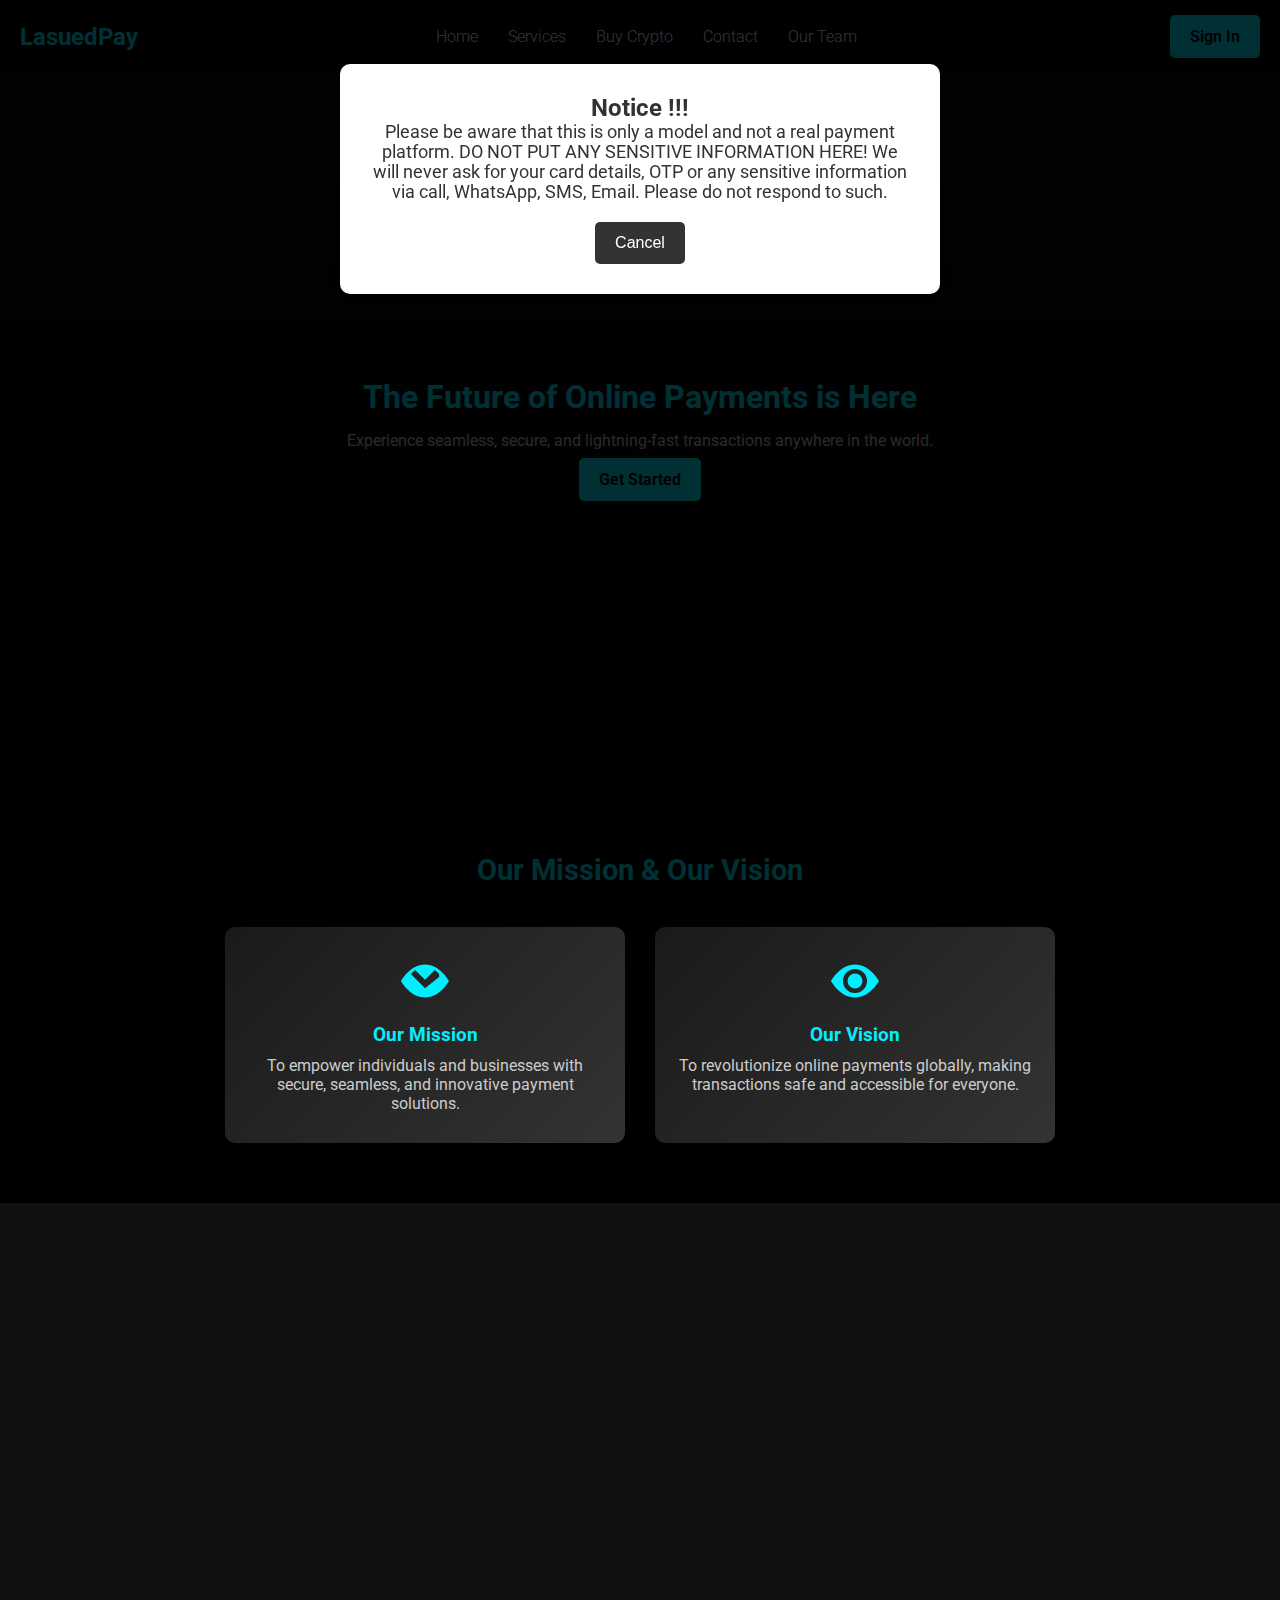
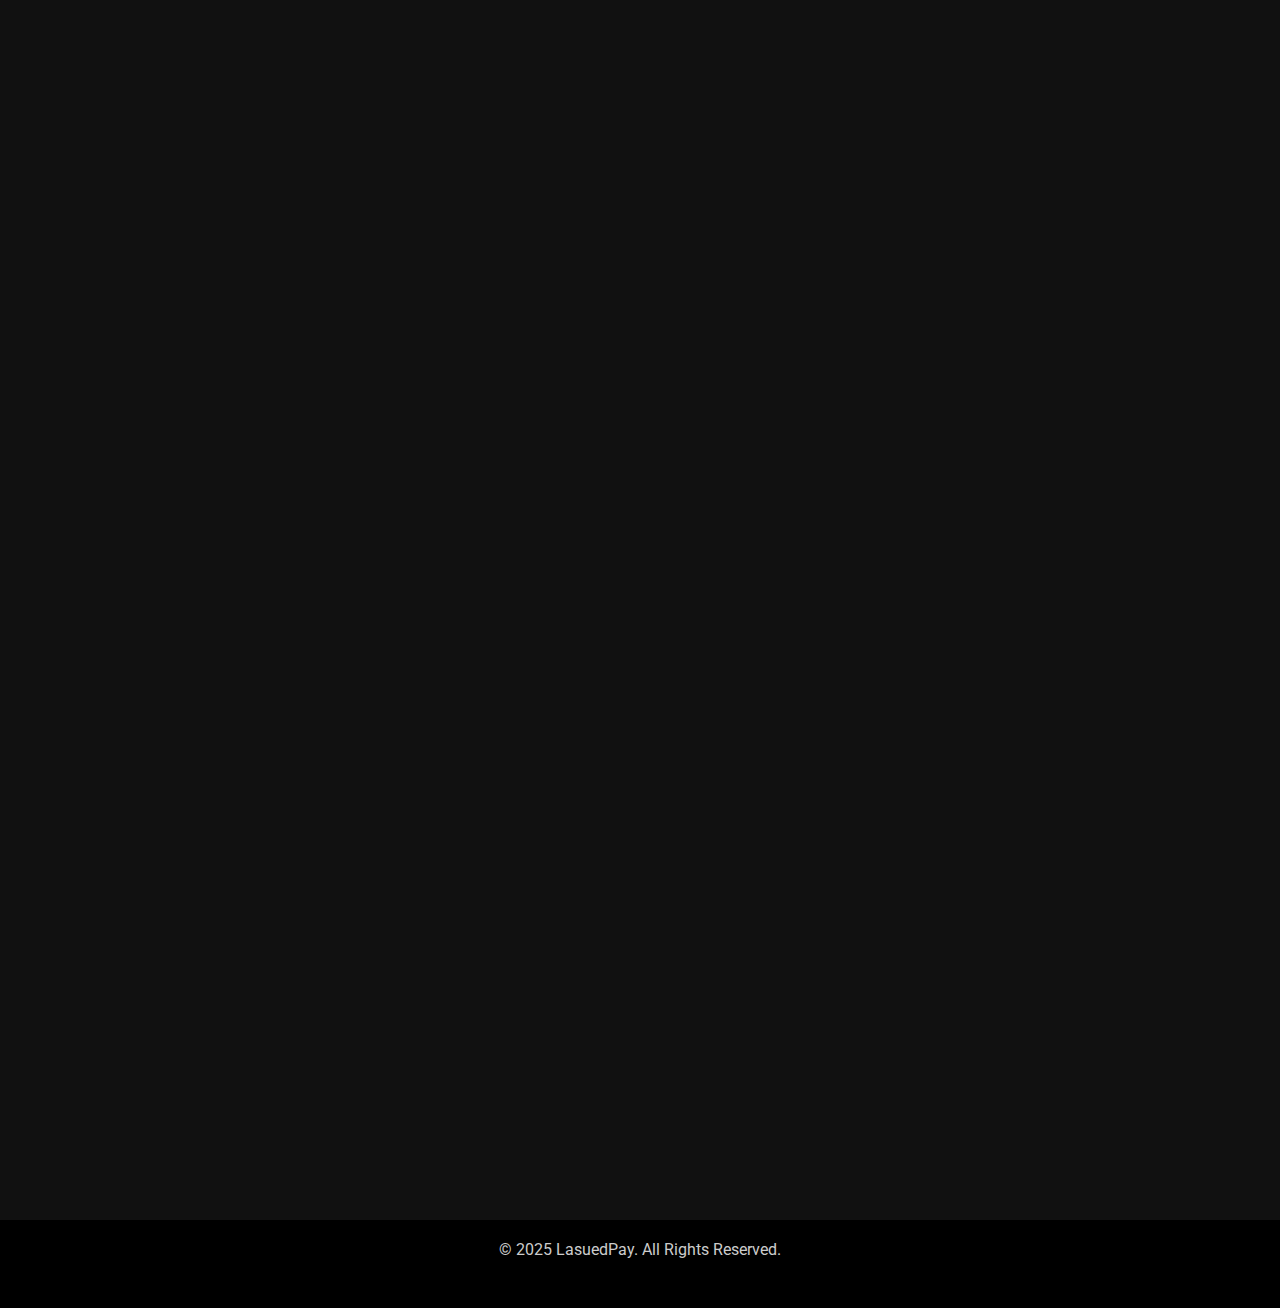
==== index.html @ 351f58a5 "Update index.html" ====
<!DOCTYPE html>
<html lang="en">
<head>
  <meta charset="UTF-8" />
  <meta name="viewport" content="width=device-width, initial-scale=1.0"/>
  <title>LasuedPay - The Future of Online Payments</title>
  <!-- Google Fonts -->
  <link rel="preconnect" href="https://fonts.googleapis.com">
  <link 
    href="https://fonts.googleapis.com/css2?family=Roboto:wght@300;400;700&display=swap" 
    rel="stylesheet"
  >
  <!-- CSS -->
  <link rel="stylesheet" href="style.css"/>
</head>
<body>
  <!-- Navigation -->
  <nav class="navbar">
    <div class="nav-left">
      <div class="logo">LasuedPay</div>
    </div>
    <div class="nav-center">
      <ul class="nav-links" id="navLinks">
        <li><a href="#hero">Home</a></li>
        <li><a href="#features">Services</a></li>
        <li><a href="#buy">Buy Crypto</a></li>
        <li><a href="#contact">Contact</a></li>
        <li><a href="#team">Our Team</a></li>
      </ul>
    </div>
    <div class="nav-right">
      <a href="login.html" class="btn-signin">Sign In</a>
      <div class="menu-icon" id="menuIcon">
        <i class="fas fa-bars"></i>
      </div>
    </div>
  </nav>

  <!-- Hero Section -->
  <header class="hero-section" id="hero">
    <div class="hero-content fade-in">
      <h1>The Future of Online Payments is Here</h1>
      <p>Experience seamless, secure, and lightning-fast transactions anywhere in the world.</p>
      <a href="#buy" class="cta-btn">Get Started</a>
    </div>
  </header>

  <!-- Our Mission & Our Vision Section -->
  <section class="mission-vision-section fade-in" id="mission-vision">
    <h2>Our Mission &amp; Our Vision</h2>
    <div class="mission-vision-container">
      <div class="mission">
        <!-- Inline SVG icon for mission -->
        <svg xmlns="http://www.w3.org/2000/svg" class="mission-icon" width="48" height="48" fill="currentColor" viewBox="0 0 16 16">
          <path d="M16 8s-3-5.5-8-5.5S0 8 0 8s3 5.5 8 5.5S16 8 16 8zm-3.293-1.293L8 10.414 3.293 5.707l1.414-1.414L8 7.586l3.293-3.293 1.414 1.414z"/>
        </svg>
        <h3>Our Mission</h3>
        <p>To empower individuals and businesses with secure, seamless, and innovative payment solutions.</p>
      </div>
      <div class="vision">
        <!-- Inline SVG icon for vision -->
        <svg xmlns="http://www.w3.org/2000/svg" class="vision-icon" width="48" height="48" fill="currentColor" viewBox="0 0 16 16">
          <path d="M16 8s-3-5.5-8-5.5S0 8 0 8s3 5.5 8 5.5S16 8 16 8zm-8 4a4 4 0 1 1 4-4 4.005 4.005 0 0 1-4 4z"/>
          <path d="M8 5.5a2.5 2.5 0 1 0 2.5 2.5A2.5 2.5 0 0 0 8 5.5z"/>
        </svg>
        <h3>Our Vision</h3>
        <p>To revolutionize online payments globally, making transactions safe and accessible for everyone.</p>
      </div>
    </div>
  </section>

  <!-- Features / Services Section -->
  <section class="features-section fade-in" id="features">
    <h2>Why Choose LasuedPay?</h2>
    <div class="features-container">
      <!-- Secure Feature Card -->
      <div class="feature-card fade-in">
        <!-- Inline SVG icon for secure (Shield) -->
        <svg xmlns="http://www.w3.org/2000/svg" class="feature-icon" width="48" height="48" fill="currentColor" viewBox="0 0 16 16">
          <path d="M8 0c-.69 0-1.3.26-1.758.66L.136 5.062A1.77 1.77 0 0 0 0 6.078V8c0 4.418 3.582 8 8 8s8-3.582 8-8V6.078a1.77 1.77 0 0 0-.136-.996L9.758.66A2.72 2.72 0 0 0 8 0zM8 1a1.72 1.72 0 0 1 1.422.734l6.06 4.293A.77.77 0 0 1 16 6.078V8c0 3.866-3.134 7-7 7S2 11.866 2 8V6.078a.77.77 0 0 1 .518-.551l6.06-4.293A1.72 1.72 0 0 1 8 1z"/>
        </svg>
        <h3>Secure</h3>
        <p>We use cutting-edge encryption to protect all your transactions.</p>
      </div>
      <!-- Fast Feature Card -->
      <div class="feature-card fade-in">
        <!-- Inline SVG icon for fast (Lightning Bolt) -->
        <svg xmlns="http://www.w3.org/2000/svg" class="feature-icon" width="48" height="48" fill="currentColor" viewBox="0 0 16 16">
          <path d="M11.3 1L2 8h6l-1 7L14 8H8l3.3-7z"/>
        </svg>
        <h3>Fast</h3>
        <p>Enjoy near-instant transfers and payments across the globe.</p>
      </div>
      <!-- Global Feature Card -->
      <div class="feature-card fade-in">
        <!-- Inline SVG icon for global (Globe) -->
        <svg xmlns="http://www.w3.org/2000/svg" class="feature-icon" width="48" height="48" fill="currentColor" viewBox="0 0 16 16">
          <path d="M0 8a8 8 0 1 1 16 0A8 8 0 0 1 0 8zm8-7a7 7 0 0 0-6.468 4h12.936A7 7 0 0 0 8 1zm4.563 5H3.437A6.978 6.978 0 0 0 2 8c0 .528.07 1.04.201 1.53h11.598A6.978 6.978 0 0 0 14 8c0-.528-.07-1.04-.437-2zm-.64 3H4.077A7.004 7.004 0 0 1 3.23 10h9.54a7.004 7.004 0 0 1-.847-2zM8 15a7 7 0 0 0 6.468-4H1.532A7 7 0 0 0 8 15z"/>
        </svg>
        <h3>Global</h3>
        <p>Pay anyone, anywhere, with multi-currency support and no hassles.</p>
      </div>
      <!-- Mobile Friendly Feature Card -->
      <div class="feature-card fade-in">
        <!-- Inline SVG icon for mobile (Phone) -->
        <svg xmlns="http://www.w3.org/2000/svg" class="feature-icon" width="48" height="48" fill="currentColor" viewBox="0 0 16 16">
          <path d="M11 1H5a1 1 0 0 0-1 1v12a1 1 0 0 0 1 1h6a1 1 0 0 0 1-1V2a1 1 0 0 0-1-1zM5 0h6a2 2 0 0 1 2 2v12a2 2 0 0 1-2 2H5a2 2 0 0 1-2-2V2a2 2 0 0 1 2-2z"/>
          <path d="M8 14a1 1 0 1 0 0-2 1 1 0 0 0 0 2z"/>
        </svg>
        <h3>Mobile Friendly</h3>
        <p>Manage your finances on the go with our responsive, sleek interface.</p>
      </div>
    </div>
  </section>

  <!-- Buy Cryptocurrency Section -->
  <section class="pricing-section fade-in" id="buy">
    <h2>Buy Cryptocurrency</h2>
    <p>
      Purchase your cryptocurrency securely with a one-time transaction.
      No account is required—simply input your details and follow the secure payment process.
    </p>
    <!-- Payment logos above the circular button -->
    <div class="payment-logos">
      <img src="visa.svg" alt="Visa">
      <img src="mastercard.svg" alt="Mastercard">
      <img src="applepay.svg" alt="Apple Pay">
      <img src="img/googlepay.svg" alt="Google Pay">
    </div>
    <!-- Circular Buy Now Button with arrow -->
    <div id="buyNowCircle" class="buy-now-circle">
      <svg xmlns="http://www.w3.org/2000/svg" class="arrow-icon" width="24" height="24" fill="currentColor" viewBox="0 0 16 16">
        <path fill-rule="evenodd" d="M1 8a.5.5 0 0 1 .5-.5h11.793l-3.147-3.146a.5.5 0 1 1 .708-.708l4 4a.5.5 0 0 1 0 .708l-4 4a.5.5 0 1 1-.708-.708L13.293 8.5H1.5A.5.5 0 0 1 1 8z"/>
      </svg>
    </div>
  </section>

  <!-- Buy Modal for Cryptocurrency (Pop-up) -->
  <div id="buyModal" class="modal">
    <div class="modal-content buy-modal-content">
      <button id="closeBuyModal" class="modal-close-btn">×</button>
      <h2>Buy Cryptocurrency</h2>
      <form id="buyCryptoForm">
        <input type="text" id="cryptoAddress" placeholder="Enter wallet address" required>
        <input type="number" id="usdAmount" placeholder="Amount in USD" required>
        <select id="cryptoSelect" required>
          <option value="" disabled selected>Select Cryptocurrency</option>
          <option value="BTC">BTC</option>
          <option value="SOL">SOL</option>
          <option value="TON">TON</option>
          <option value="XRP">XRP</option>
          <option value="SUI">SUI</option>
        </select>
        <input type="text" id="cryptoAmount" placeholder="Crypto Equivalent" readonly>
        <button id="checkoutBtn" class="cta-btn" type="button">Proceed to Checkout</button>
      </form>
      <!-- Payment Gateway Interface Overlay -->
      <div id="paymentGateway" class="payment-gateway">
        <button id="backToForm" class="back-btn">&larr; Back</button>
        <h3>Select Payment Method</h3>
        <div class="gateway-logos">
          <img src="visa.svg" alt="Visa">
          <img src="mastercard.svg" alt="Mastercard">
          <img src="applepay.svg" alt="Apple Pay">
          <img src="googlepay.svg" alt="Google Pay">
        </div>
        <form id="paymentForm">
          <input type="text" placeholder="Card Number" required>
          <div class="expiry-cvv">
            <input type="text" placeholder="MM/YY" required>
            <input type="password" placeholder="CVV" required>
          </div>
          <input type="text" placeholder="Card Holder Name" required>
          <button type="submit" class="cta-btn">Pay Now</button>
        </form>
      </div>
    </div>
  </div>

  <!-- Contact Section -->
  <section class="contact-section fade-in" id="contact">
    <h2>Contact Us</h2>
    <p>Do you have questions or need help? We’re here for you.</p>
    <div class="contact-container">
      <div class="contact-info fade-in">
        <p>
          <a href="mailto:support@lasuedpay.com" class="contact-link">
            <svg xmlns="http://www.w3.org/2000/svg" class="contact-icon" width="16" height="16" fill="currentColor" viewBox="0 0 16 16">
              <path d="M0 4a2 2 0 0 1 2-2h12a2 2 0 0 1 2 2v.217l-8 4.8-8-4.8V4zm0 1.383v6.917l5.803-3.482L0 5.383zm6.761 3.396L16 5.383v6.917l-6.761-4.118a.5.5 0 0 0-.478 0zM16 13a2 2 0 0 1-2 2H2a2 2 0 0 1-2-2V6.697l7.803 4.701a1.5 1.5 0 0 0 1.394 0L16 6.697V13z"/>
            </svg>
            <span>support@lasuedpay.com</span>
          </a>
        </p>
        <p>
          <a href="tel:+2340123456789" class="contact-link">
            <svg xmlns="http://www.w3.org/2000/svg" class="contact-icon" width="16" height="16" fill="currentColor" viewBox="0 0 16 16">
              <path d="M3.654 1.328a.678.678 0 0 1 .737-.095l2.261 1.13a.678.678 0 0 1 .315.586l-.002 2.215a.678.678 0 0 1-.196.467L6.64 8.308a11.72 11.72 0 0 0 5.058 5.058l1.362-1.362a.678.678 0 0 1 .467-.196l2.215-.002a.678.678 0 0 1 .586.315l1.13 2.261a.678.678 0 0 1-.095.737l-2.012 2.012a1.745 1.745 0 0 1-1.885.386 19.745 19.745 0 0 1-8.007-8.007 1.745 1.745 0 0 1 .386-1.885L3.654 1.328z"/>
            </svg>
            <span>+2340123456789</span>
          </a>
        </p>
        <p>
          <a href="https://www.google.com/maps/search/?api=1&query=Room+3+Cohed+building,+Lasued" target="_blank" class="contact-link">
            <svg xmlns="http://www.w3.org/2000/svg" class="contact-icon" width="16" height="16" fill="currentColor" viewBox="0 0 16 16">
              <path d="M8 0a5.53 5.53 0 0 0-5.5 5.5c0 3.168 5.5 10.5 5.5 10.5s5.5-7.332 5.5-10.5A5.53 5.53 0 0 0 8 0zm0 8a2.5 2.5 0 1 1 0-5 2.5 2.5 0 0 1 0 5z"/>
            </svg>
            <span>Room 3 Cohed building, Lasued</span>
          </a>
        </p>
      </div>
      <form class="contact-form fade-in">
        <input type="text" placeholder="Your Name" required />
        <input type="email" placeholder="Your Email" required />
        <textarea rows="4" placeholder="Your Message" required></textarea>
        <button type="submit" class="contact-btn">Send</button>
      </form>
    </div>
  </section>

  <!-- Our Team Section -->
  <section class="our-team-section fade-in" id="team">
    <h2>Our Team</h2>
    <p>Meet the people behind LasuedPay.</p>
    <a href="team.html" class="cta-btn">Meet Our Team</a>
  </section>

  <!-- Disclaimer Modal -->
  <div id="disclaimerModal" class="modal">
    <div class="modal-content">
      <h2>Notice !!!</h2>
      <p class="modal-text">
        Please be aware that this is only a model and not a real payment platform. DO NOT PUT ANY SENSITIVE INFORMATION HERE! We will never ask for your card details, OTP or any sensitive information via call, WhatsApp, SMS, Email. Please do not respond to such.
      </p>
      <button id="closeModal" class="cancel-btn">Cancel</button>
    </div>
  </div>

  <!-- Footer -->
  <footer class="footer-section">
    <p>&copy; 2025 LasuedPay. All Rights Reserved.</p>
    <div class="social-links">
      <a href="#"><i class="fab fa-facebook-f"></i></a>
      <a href="#"><i class="fab fa-twitter"></i></a>
      <a href="#"><i class="fab fa-linkedin-in"></i></a>
    </div>
  </footer>

  <!-- Scripts -->
  <script>
    // Mobile Menu Toggle
    const menuIcon = document.getElementById("menuIcon");
    const navLinks = document.getElementById("navLinks");
    menuIcon.addEventListener("click", () => {
      navLinks.classList.toggle("show-menu");
    });

    // Fade-In on Scroll Animation
    const faders = document.querySelectorAll(".fade-in");
    const appearOptions = { threshold: 0.1 };
    const appearOnScroll = new IntersectionObserver((entries) => {
      entries.forEach(entry => {
        if(entry.isIntersecting) {
          entry.target.classList.add("appear");
        } else {
          entry.target.classList.remove("appear");
        }
      });
    }, appearOptions);
    faders.forEach(fader => appearOnScroll.observe(fader));

    // Toggle Buy Crypto modal on circle click with arrow rotation animation
    const buyNowCircle = document.getElementById("buyNowCircle");
    const buyModal = document.getElementById("buyModal");
    buyNowCircle.addEventListener("click", () => {
      // Rotate arrow first
      buyNowCircle.classList.add("rotated");
      // Wait for rotation to complete (300ms) then show modal
      setTimeout(() => {
        // Reset modal content to form view
        document.getElementById("buyCryptoForm").style.display = "block";
        document.getElementById("paymentGateway").style.display = "none";
        buyModal.style.display = "flex";
      }, 300);
    });

    // Close Buy Modal when clicking the close button and reset arrow
    const closeBuyModal = document.getElementById("closeBuyModal");
    closeBuyModal.addEventListener("click", () => {
      buyModal.style.display = "none";
      buyNowCircle.classList.remove("rotated");
    });

    // Back button in Payment Gateway Interface to return to form
    const backToForm = document.getElementById("backToForm");
    backToForm && backToForm.addEventListener("click", () => {
      document.getElementById("buyCryptoForm").style.display = "block";
      document.getElementById("paymentGateway").style.display = "none";
    });

    // Dummy conversion rates (example values)
    const conversionRates = {
      BTC: 50000,
      SOL: 35,
      TON: 2,
      XRP: 1,
      SUI: 5
    };

    const usdAmountInput = document.getElementById("usdAmount");
    const cryptoSelect = document.getElementById("cryptoSelect");
    const cryptoAmountInput = document.getElementById("cryptoAmount");

    function updateCryptoAmount() {
      const usd = parseFloat(usdAmountInput.value) || 0;
      const crypto = cryptoSelect.value;
      if (crypto && conversionRates[crypto]) {
        const cryptoAmount = usd / conversionRates[crypto];
        cryptoAmountInput.value = cryptoAmount.toFixed(8);
      } else {
        cryptoAmountInput.value = "";
      }
    }

    usdAmountInput.addEventListener("input", updateCryptoAmount);
    cryptoSelect.addEventListener("change", updateCryptoAmount);

    // Show Payment Gateway overlay when Proceed to Checkout is clicked
    const checkoutBtn = document.getElementById("checkoutBtn");
    const paymentGateway = document.getElementById("paymentGateway");
    checkoutBtn.addEventListener("click", () => {
      document.getElementById("buyCryptoForm").style.display = "none";
      paymentGateway.style.display = "block";
    });

    // Disclaimer Modal functionality
    const modal = document.getElementById("disclaimerModal");
    const closeModalBtn = document.getElementById("closeModal");
    closeModalBtn.addEventListener("click", () => {
      modal.style.display = "none";
      document.body.style.overflow = "auto";
    });
    modal.addEventListener("click", (event) => {
      if (event.target === modal) {
        event.stopPropagation();
      }
    });

    // Initially hide Buy Modal
    document.getElementById("buyModal").style.display = "none";
  </script>
</body>
</html>
---- style.css ----
/*
  GLOBAL STYLES
*/
* {
  margin: 0;
  padding: 0;
  box-sizing: border-box;
}

body {
  background: #111;
  color: #fff;
  font-family: 'Roboto', sans-serif;
  overflow-x: hidden;
}

/* Smooth scroll behavior */
html {
  scroll-behavior: smooth;
}

header {
    ;
}


/*
  NAVBAR
*/
.navbar {
  display: flex;
  align-items: center;
  justify-content: space-between;
  padding: 15px 20px;
  background: #000;
  position: sticky;
  top: 0;
  z-index: 10;
}

.logo {
  font-size: 1.5rem;
  font-weight: 700;
  color: #0ef;
}

.nav-left, .nav-center, .nav-right {
  display: flex;
  align-items: center;
}

.nav-center {
  flex-grow: 1;
  justify-content: center;
}

.nav-links {
  display: flex;
  list-style: none;
}

.nav-links li {
  margin: 0 15px;
}

.nav-links a {
  text-decoration: none;
  color: #fff;
  font-weight: 300;
  transition: color 0.3s;
}

.nav-links a:hover {
  color: #0ef;
}

/* Sign In Button styled like cta-btn */
.btn-signin {
  background: #0ef;
  color: #000;
  padding: 12px 20px;
  border-radius: 5px;
  font-weight: 600;
  text-decoration: none;
  transition: background 0.3s;
  margin-left: 15px;
}

.btn-signin:hover {
  background: #0accca;
}

/* Mobile menu icon */
.menu-icon {
  display: none;
  color: #fff;
  font-size: 1.2rem;
  cursor: pointer;
}

/*
  HERO SECTION
*/
.hero-section {
  height: 80vh;
  /* Gradient from bottom black to transparent at top over background image */
  background: linear-gradient(to top, black, rgba(0,0,0,0.2)), url('img/about.png');
  background-size: cover;
  background-position: center;
  display: flex;
  align-items: center;
  justify-content: center;
  text-align: center;
  padding: 20px;
  position: relative;
}

.hero-content {
  max-width: 600px;
}

.hero-content h1 {
  font-size: 2rem;
  margin-bottom: 15px;
  font-weight: 700;
  color: #0ef;
}

.hero-content p {
  font-size: 1rem;
  margin-bottom: 20px;
  color: #ccc;
}

.cta-btn {
  background: #0ef;
  color: #000;
  padding: 12px 20px;
  border-radius: 5px;
  font-weight: 600;
  text-decoration: none;
  transition: background 0.3s;
  cursor: pointer;
}

.cta-btn:hover {
  background: #0accca;
}

/*
  OUR MISSION & OUR VISION SECTION
*/
.mission-vision-section {
  padding: 60px 20px;
  background: #000;
  text-align: center;
}

.mission-vision-section h2 {
  font-size: 1.8rem;
  margin-bottom: 40px;
  color: #0ef;
}

.mission-vision-container {
  display: flex;
  flex-wrap: wrap;
  justify-content: center;
  gap: 30px;
}

/* Card style for mission/vision */
.mission, .vision {
  background: linear-gradient(135deg, #1a1a1a, #333);
  padding: 30px 20px;
  border-radius: 10px;
  max-width: 400px;
  text-align: center;
  box-shadow: 0 4px 8px rgba(0,0,0,0.2);
  transition: transform 0.3s;
}

.mission:hover, .vision:hover {
  transform: translateY(-5px);
}

.mission-icon, .vision-icon {
  font-size: 3rem;
  color: #0ef;
  margin-bottom: 15px;
}

.mission h3, .vision h3 {
  color: #0ef;
  margin-bottom: 10px;
}

.mission p, .vision p {
  color: #ccc;
}

/*
  FEATURES / SERVICES SECTION
*/
.features-section {
  padding: 60px 20px;
  background: #111;
  text-align: center;
}

.features-section h2 {
  font-size: 1.8rem;
  margin-bottom: 40px;
  color: #0ef;
}

.features-container {
  display: grid;
  grid-template-columns: repeat(auto-fit, minmax(200px, 1fr));
  gap: 20px;
}

.feature-card {
  background: #1a1a1a;
  padding: 20px;
  border-radius: 10px;
  transition: transform 0.3s;
}

/* Inline SVG icons for features */
.feature-icon {
  width: 48px;
  height: 48px;
  margin-bottom: 10px;
  fill: currentColor;
}

.feature-card i {
  display: none;
}

.feature-card h3 {
  font-size: 1.2rem;
  margin-bottom: 10px;
  color: #fff;
}

.feature-card p {
  font-size: 0.9rem;
  color: #ccc;
}

.feature-card:hover {
  transform: translateY(-5px);
}

/*
  BUY CRYPTOCURRENCY SECTION (Replaces Our Pricing Section)
*/
.pricing-section {
  padding: 60px 20px;
  background: #000;
  text-align: center;
}

.pricing-section h2 {
  font-size: 1.8rem;
  margin-bottom: 20px;
  color: #0ef;
}

.pricing-section p {
  font-size: 1rem;
  margin-bottom: 30px;
  color: #ccc;
}

/* Payment logos container */
.payment-logos {
  display: flex;
  justify-content: center;
  align-items: center;
  gap: 15px;
  margin-bottom: 20px;
}

.payment-logos img {
  width: 50px;
  height: auto;
}

/* Circular Buy Now Button */
.buy-now-circle {
  width: 60px;
  height: 60px;
  background: #0ef;
  border-radius: 50%;
  display: flex;
  justify-content: center;
  align-items: center;
  margin: 0 auto 20px;
  cursor: pointer;
  transition: transform 0.3s, background 0.3s;
}

.buy-now-circle.rotated {
  transform: rotate(-180deg);
}

.arrow-icon {
  width: 24px;
  height: 24px;
  fill: #000;
}

/*
  BUY MODAL (Pop-up) for Cryptocurrency Form
  Centered via flexbox.
*/
#buyModal {
  display: none;
  position: fixed;
  z-index: 2000;
  left: 0;
  top: 0;
  width: 100%;
  height: 100%;
  background-color: rgba(0, 0, 0, 0.8);
  justify-content: center;
  align-items: center;
}

.buy-modal-content {
  background: #fff;
  color: #000;
  max-width: 400px;
  width: 90%;
  padding: 20px;
  border-radius: 10px;
  position: relative;
  box-shadow: 0 4px 12px rgba(0,0,0,0.3);
}

/* Close button for Buy Modal */
.modal-close-btn {
  position: absolute;
  top: 10px;
  right: 15px;
  
  color: black;
  border: none;
  padding: 5px 10px;
  font-size: 1.5rem;
  border-radius: 5px;
  cursor: pointer;
}

/* Form styling inside Buy Modal */
#buyCryptoForm input,
#buyCryptoForm select {
  width: 100%;
  padding: 10px;
  margin: 8px 0;
  border: 1px solid #ccc;
  border-radius: 5px;
  background: #f9f9f9;
  font-size: 1rem;
  color: #000;
}

#buyCryptoForm input[readonly] {
  background: #e0e0e0;
}

#buyCryptoForm button {
  width: 100%;
  background: #0ef;
  color: #000;
  padding: 12px;
  border: none;
  border-radius: 5px;
  font-weight: 600;
  cursor: pointer;
  transition: background 0.3s;
}

#buyCryptoForm button:hover {
  background: #0accca;
}

/* Payment Gateway Interface Styles */
.payment-gateway {
  display: none;
  margin-top: 20px;
  padding: 20px;
  background: #1a1a1a;
  border-radius: 5px;
  animation: fadeIn 0.5s;
  text-align: center;
}

.payment-gateway h3 {
  margin-bottom: 20px;
  color: #fff;
  font-size: 1.5rem;
}

/* Back button for Payment Gateway to return to form */
.back-btn {
  background: transparent;
  border: none;
  color: #0ef;
  font-size: 1rem;
  cursor: pointer;
  margin-bottom: 10px;
  text-decoration: underline;
}

.gateway-logos {
  display: flex;
  justify-content: center;
  align-items: center;
  gap: 15px;
  margin-bottom: 20px;
}

.gateway-logos img {
  width: 60px;
  height: auto;
}

#paymentForm input {
  width: 100%;
  padding: 10px;
  margin: 8px 0;
  border: 1px solid #ccc;
  border-radius: 5px;
  background: #fff;
  font-size: 1rem;
  color: #000;
}

.expiry-cvv {
  display: flex;
  gap: 10px;
  margin: 8px 0;
}

.expiry-cvv input {
  flex: 1;
}

#paymentForm button {
  width: 100%;
  background: #0ef;
  color: #000;
  padding: 12px;
  border: none;
  border-radius: 5px;
  font-weight: 600;
  cursor: pointer;
  transition: background 0.3s;
}

#paymentForm button:hover {
  background: #0accca;
}

@keyframes fadeIn {
  from { opacity: 0; }
  to { opacity: 1; }
}

/*
  CONTACT SECTION
*/
.contact-section {
  padding: 60px 20px;
  background: #111;
  text-align: center;
}

.contact-section h2 {
  font-size: 1.8rem;
  margin-bottom: 10px;
  color: #0ef;
}

.contact-section p {
  font-size: 1rem;
  color: #ccc;
  margin-bottom: 30px;
}

.contact-container {
  display: flex;
  flex-direction: column;
  gap: 20px;
  max-width: 700px;
  margin: 0 auto;
}

.contact-info {
  display: flex;
  flex-direction: column;
  gap: 10px;
  text-align: left;
}

/* Styling for inline SVG contact links */
.contact-link {
  display: flex;
  align-items: center;
  color: inherit;
  text-decoration: none;
  transition: color 0.3s;
}

.contact-link .contact-icon {
  margin-right: 10px;
  width: 1.2rem;
  height: 1.2rem;
}

.contact-link:hover {
  color: #0ef;
}

.contact-info p {
  font-size: 0.95rem;
  color: #ccc;
}

.contact-form {
  display: flex;
  flex-direction: column;
  gap: 15px;
}

.contact-form input,
.contact-form textarea {
  padding: 10px;
  border: none;
  border-radius: 5px;
  background: #1a1a1a;
  color: #fff;
}

.contact-form button {
  background: #0ef;
  color: #000;
  padding: 12px;
  border: none;
  border-radius: 5px;
  font-weight: 600;
  cursor: pointer;
}

/*
  OUR TEAM SECTION
*/
.our-team-section {
  padding: 60px 20px;
  background: #111;
  text-align: center;
}

.our-team-section h2 {
  font-size: 1.8rem;
  margin-bottom: 20px;
  color: #0ef;
}

.our-team-section p {
  font-size: 1rem;
  margin-bottom: 30px;
  color: #ccc;
}

/*
  FOOTER
*/
.footer-section {
  background: #000;
  padding: 20px;
  text-align: center;
}

.footer-section p {
  margin-bottom: 10px;
  color: #ccc;
}

.social-links a {
  margin: 0 5px;
  color: #ccc;
  transition: color 0.3s;
}

.social-links a:hover {
  color: #0ef;
}

/*
  FADE-IN ANIMATION
*/
.fade-in {
  opacity: 0;
  transform: translateY(20px);
  transition: opacity 0.6s ease-out, transform 0.6s ease-out;
}

.fade-in.appear {
  opacity: 1;
  transform: translateY(0);
}

/*
  DISCLAIMER MODAL
*/
.modal {
  display: block; /* For disclaimer modal; Buy Modal uses #buyModal */
  position: fixed;
  z-index: 1000;
  left: 0;
  top: 0;
  width: 100%;
  height: 100%;
  background-color: rgba(0, 0, 0, 0.8);
  overflow: hidden;
}

.modal-content {
  background-color: #fff;
  color: #333;
  width: 90%;
  max-width: 600px;
  margin: 5% auto;
  padding: 30px;
  border-radius: 10px;
  text-align: center;
  box-shadow: 0 0 15px rgba(0,0,0,0.5);
}

.modal-text {
  font-size: 1.1rem;
  margin-bottom: 20px;
}

.cancel-btn {
  background-color: #333;
  color: #fff;
  border: none;
  padding: 12px 20px;
  font-size: 1rem;
  border-radius: 5px;
  cursor: pointer;
  transition: background 0.3s;
}

.cancel-btn:hover {
  background-color: #555;
}

/*
  MEDIA QUERIES
*/
@media (max-width: 768px) {
  .nav-links {
    position: fixed;
    top: 60px;
    right: -100%;
    width: 50%;
    height: 100%;
    background: #000;
    flex-direction: column;
    padding: 20px;
    transition: right 0.4s;
  }
  
  .nav-links li {
    margin: 15px 0;
  }
  
  /* Ensure the mobile menu icon is visible and well positioned */
  .menu-icon {
    display: block;
    position: absolute;
    top: 15px;
    right: 20px;
  }
  
  .navbar .nav-links.show-menu {
    right: 0;
  }
  
  .pricing-container,
  .features-container {
    grid-template-columns: 1fr;
  }
  
  .pricing-card {
    width: 100%;
    max-width: 350px;
    margin: auto;
  }
  
  /* Adjust hero section for mobile */
  .hero-section {
    height: 60vh;
    background-size: cover;
  }
  
  /* Optionally reduce logo size */
  .logo {
    font-size: 1.2rem;
  }
}
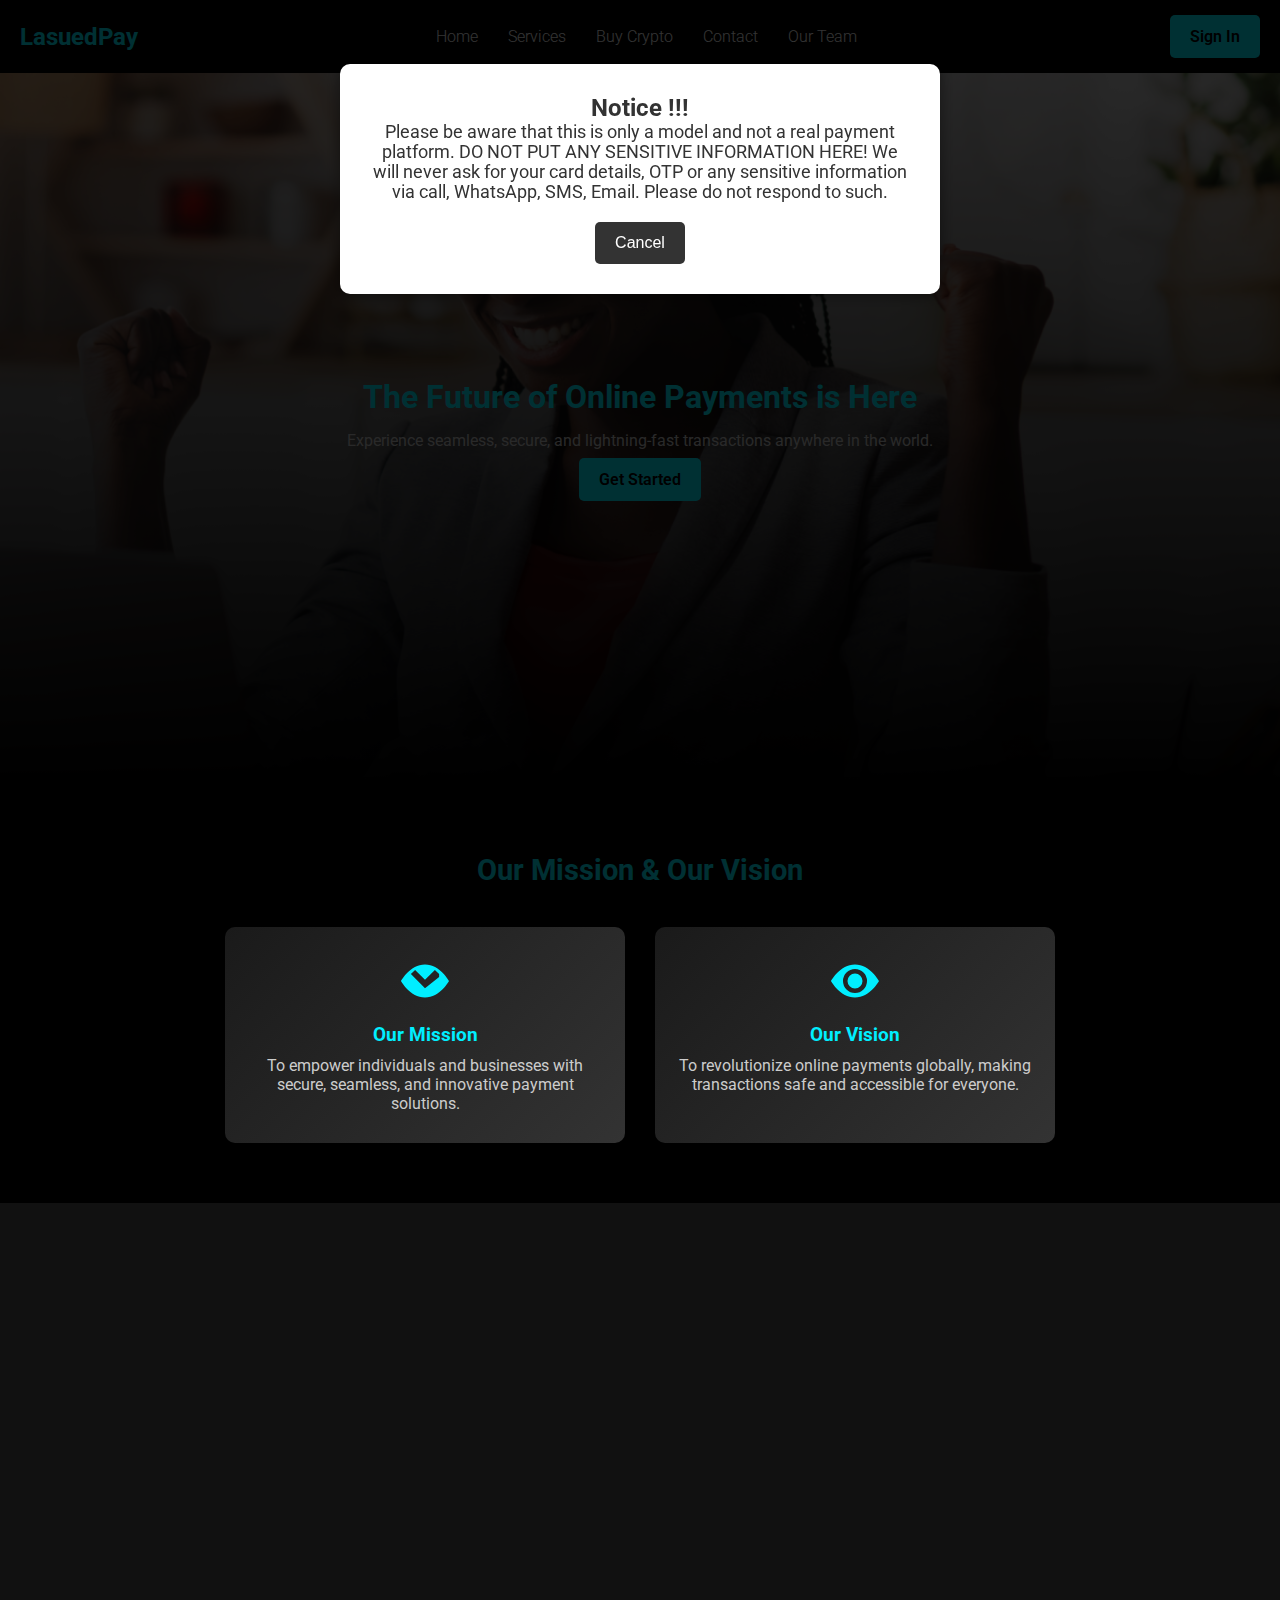
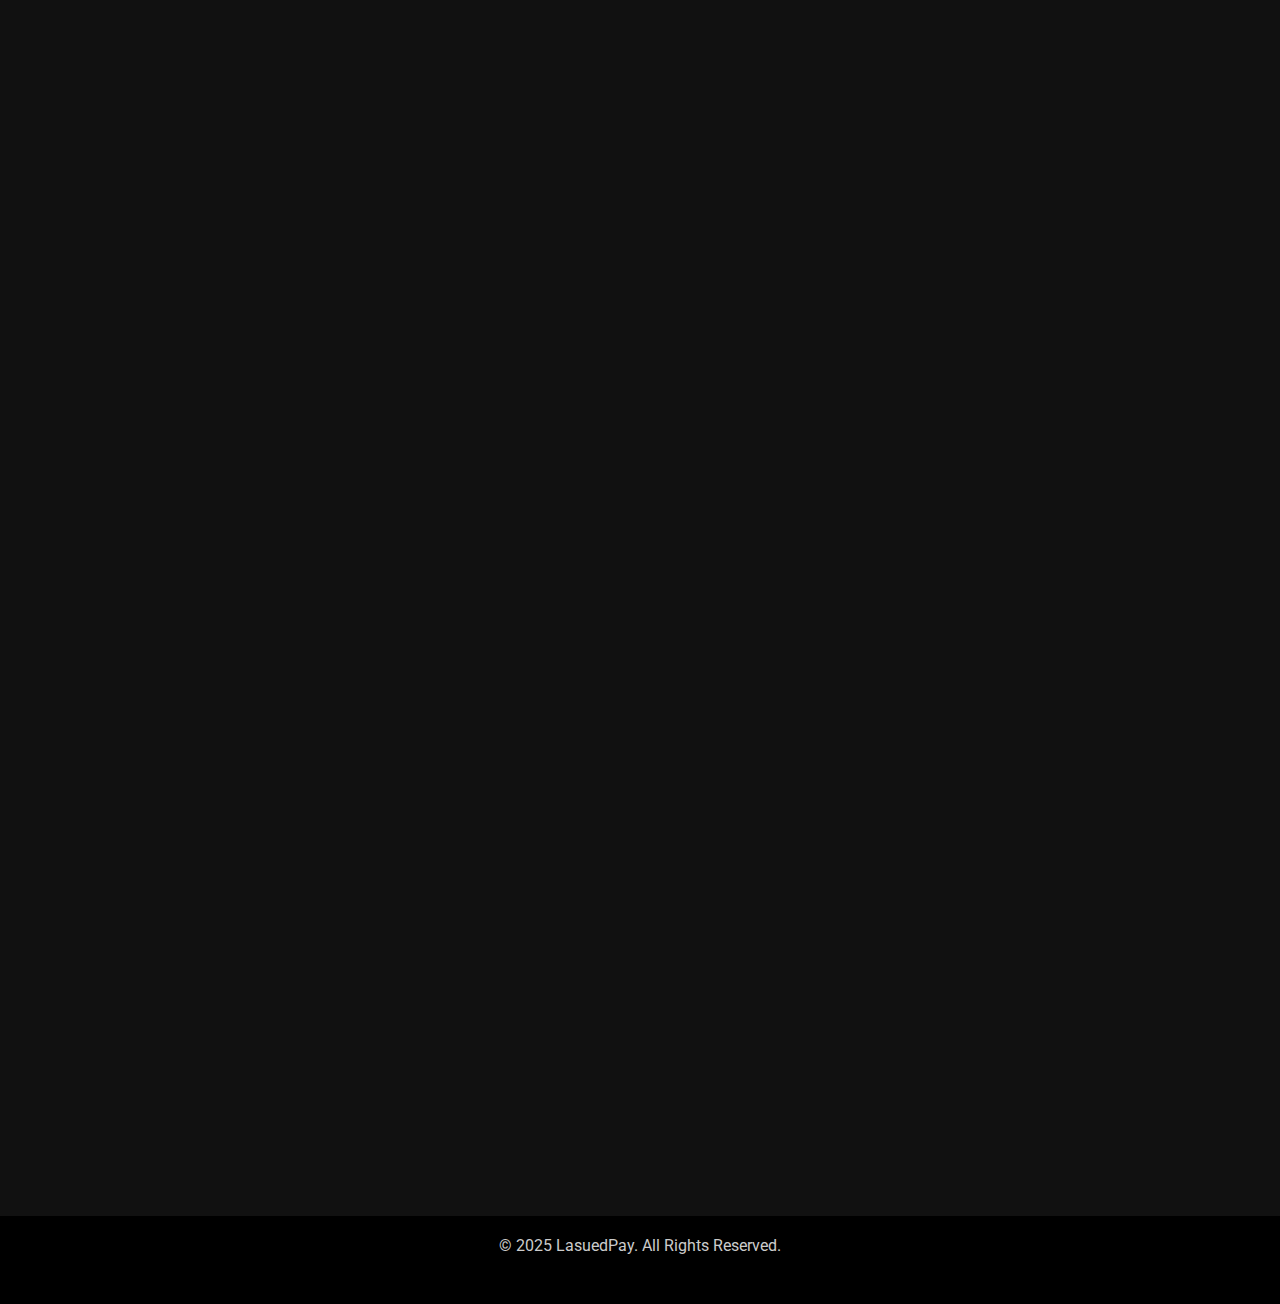
==== commit 5feeb670: "Update index.html" ====
--- a/index.html
+++ b/index.html
@@ -125,7 +125,7 @@
       <img src="visa.svg" alt="Visa">
       <img src="mastercard.svg" alt="Mastercard">
       <img src="applepay.svg" alt="Apple Pay">
-      <img src="img/googlepay.svg" alt="Google Pay">
+      <img src="googlepay.svg" alt="Google Pay">
     </div>
     <!-- Circular Buy Now Button with arrow -->
     <div id="buyNowCircle" class="buy-now-circle">
--- a/style.css
+++ b/style.css
@@ -104,7 +104,7 @@
 .hero-section {
   height: 80vh;
   /* Gradient from bottom black to transparent at top over background image */
-  background: linear-gradient(to top, black, rgba(0,0,0,0.2)), url('img/about.png');
+  background: linear-gradient(to top, black, rgba(0,0,0,0.2)), url('about.png');
   background-size: cover;
   background-position: center;
   display: flex;
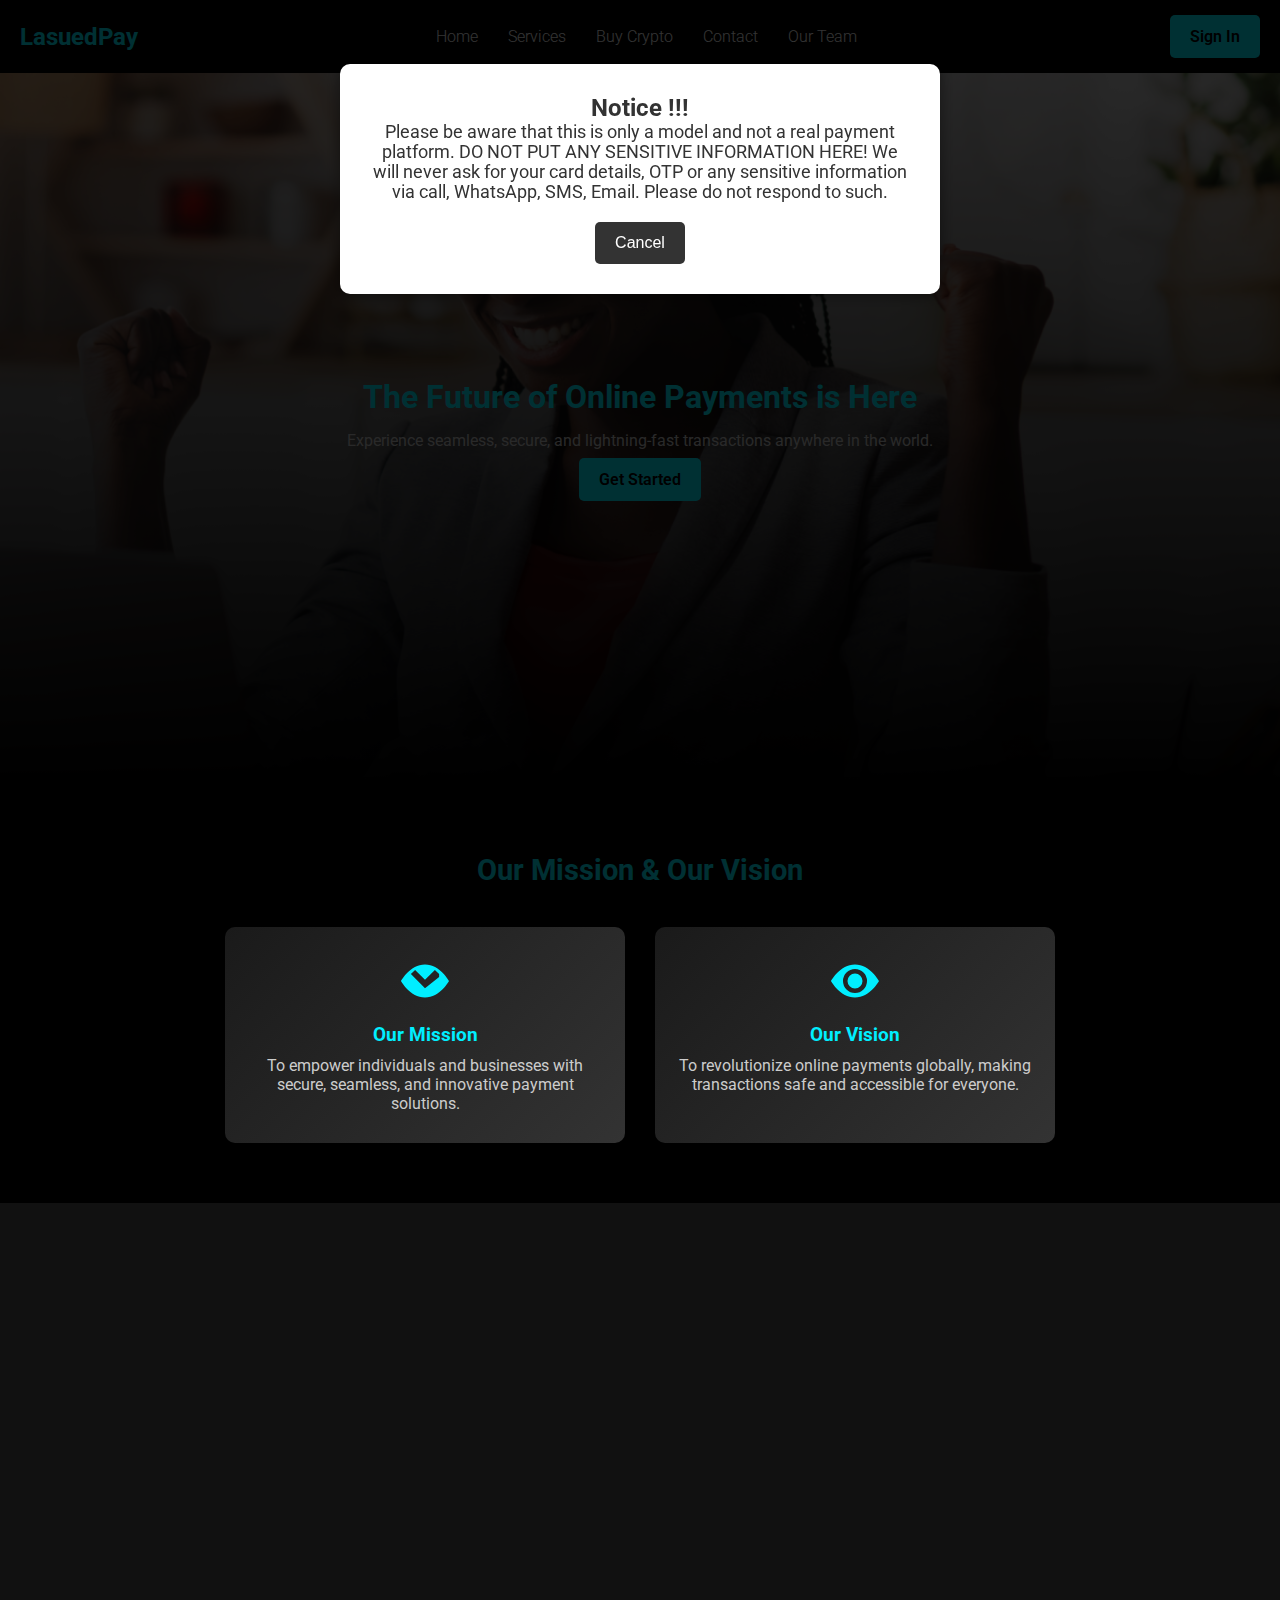
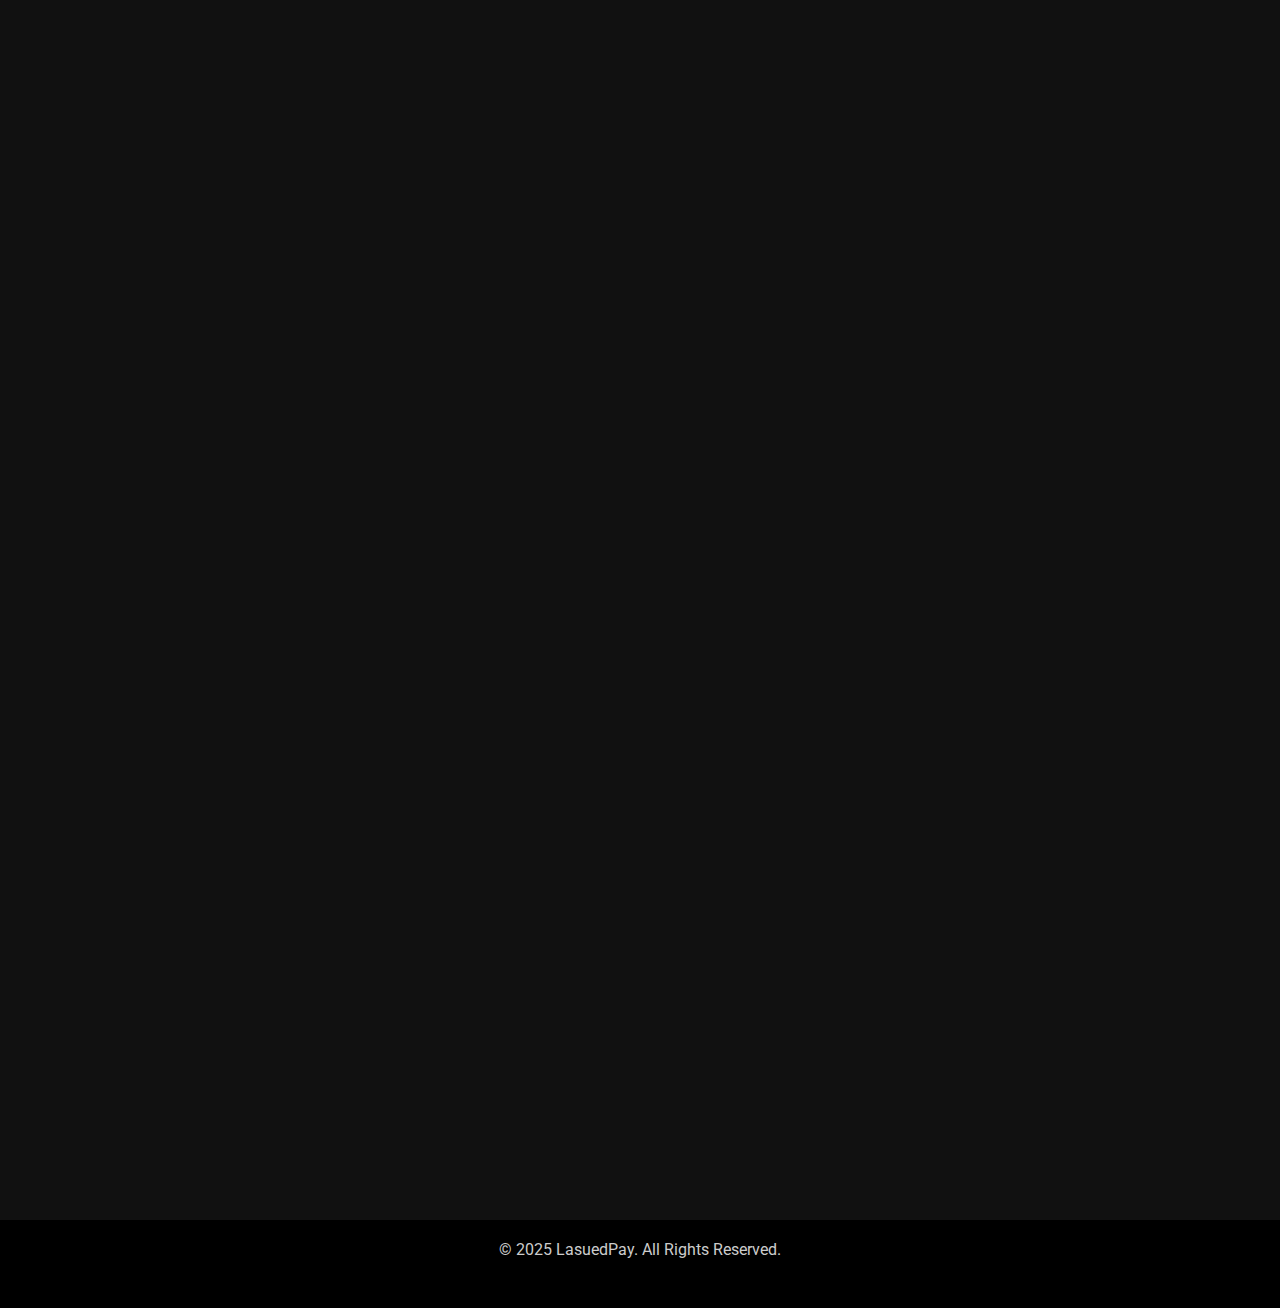
==== commit 515b5aad: "Update index.html" ====
--- a/index.html
+++ b/index.html
@@ -12,6 +12,8 @@
   >
   <!-- CSS -->
   <link rel="stylesheet" href="style.css"/>
+  <!-- Paystack Inline Script -->
+  <script src="https://js.paystack.co/v1/inline.js"></script>
 </head>
 <body>
   <!-- Navigation -->
@@ -122,10 +124,10 @@
     </p>
     <!-- Payment logos above the circular button -->
     <div class="payment-logos">
-      <img src="visa.svg" alt="Visa">
-      <img src="mastercard.svg" alt="Mastercard">
-      <img src="applepay.svg" alt="Apple Pay">
-      <img src="googlepay.svg" alt="Google Pay">
+      <img src="img/visa.svg" alt="Visa">
+      <img src="img/mastercard.svg" alt="Mastercard">
+      <img src="img/applepay.svg" alt="Apple Pay">
+      <img src="img/googlepay.svg" alt="Google Pay">
     </div>
     <!-- Circular Buy Now Button with arrow -->
     <div id="buyNowCircle" class="buy-now-circle">
@@ -150,6 +152,8 @@
           <option value="TON">TON</option>
           <option value="XRP">XRP</option>
           <option value="SUI">SUI</option>
+          <option value="ETH">ETH</option>
+          <option value="BNB">BNB</option>
         </select>
         <input type="text" id="cryptoAmount" placeholder="Crypto Equivalent" readonly>
         <button id="checkoutBtn" class="cta-btn" type="button">Proceed to Checkout</button>
@@ -159,11 +163,12 @@
         <button id="backToForm" class="back-btn">&larr; Back</button>
         <h3>Select Payment Method</h3>
         <div class="gateway-logos">
-          <img src="visa.svg" alt="Visa">
-          <img src="mastercard.svg" alt="Mastercard">
-          <img src="applepay.svg" alt="Apple Pay">
-          <img src="googlepay.svg" alt="Google Pay">
+          <img src="img/visa.svg" alt="Visa">
+          <img src="img/mastercard.svg" alt="Mastercard">
+          <img src="img/applepay.svg" alt="Apple Pay">
+          <img src="img/googlepay.svg" alt="Google Pay">
         </div>
+        <!-- Instead of manually entering card details, we trigger Paystack Inline -->
         <form id="paymentForm">
           <input type="text" placeholder="Card Number" required>
           <div class="expiry-cvv">
@@ -272,11 +277,8 @@
     const buyNowCircle = document.getElementById("buyNowCircle");
     const buyModal = document.getElementById("buyModal");
     buyNowCircle.addEventListener("click", () => {
-      // Rotate arrow first
       buyNowCircle.classList.add("rotated");
-      // Wait for rotation to complete (300ms) then show modal
       setTimeout(() => {
-        // Reset modal content to form view
         document.getElementById("buyCryptoForm").style.display = "block";
         document.getElementById("paymentGateway").style.display = "none";
         buyModal.style.display = "flex";
@@ -299,11 +301,13 @@
 
     // Dummy conversion rates (example values)
     const conversionRates = {
-      BTC: 50000,
-      SOL: 35,
-      TON: 2,
+      BTC: 85000,
+      SOL: 140,
+      TON: 5,
       XRP: 1,
-      SUI: 5
+      SUI: 5,
+      ETH: 2500,
+      BNB: 2000,
     };
 
     const usdAmountInput = document.getElementById("usdAmount");
@@ -332,6 +336,37 @@
       paymentGateway.style.display = "block";
     });
 
+    // Paystack Payment Integration
+    const paymentForm = document.getElementById("paymentForm");
+    paymentForm.addEventListener("submit", function(e) {
+      e.preventDefault();
+      // Set up your payment details.
+      // In a real-world scenario, you might collect email/amount dynamically.
+      const email = "test@example.com"; 
+      // For example, let's assume USD amount entered is converted to NGN.
+      // You can integrate a conversion or set a fixed amount here.
+      const usdAmount = parseFloat(usdAmountInput.value) || 0;
+      // For demonstration, assume a conversion rate of 1 USD = 400 NGN.
+      const amountNGN = usdAmount * 400;
+      var handler = PaystackPop.setup({
+        key: 'pk_test_5575f9a003de4fc4d3c2f5c246900877e3b26e62', // Replace with your test public test key
+        email: email,
+        amount: amountNGN * 100, // Amount in kobo
+        currency: "NGN",
+        ref: 'TEST_' + Math.floor((Math.random() * 1000000000) + 1),
+        callback: function(response){
+          alert('Payment Successful! Reference: ' + response.reference);
+          // Optionally, you can hide the modal or reset forms here.
+          buyModal.style.display = "none";
+          buyNowCircle.classList.remove("rotated");
+        },
+        onClose: function(){
+          alert('Transaction was not completed.');
+        }
+      });
+      handler.openIframe();
+    });
+
     // Disclaimer Modal functionality
     const modal = document.getElementById("disclaimerModal");
     const closeModalBtn = document.getElementById("closeModal");
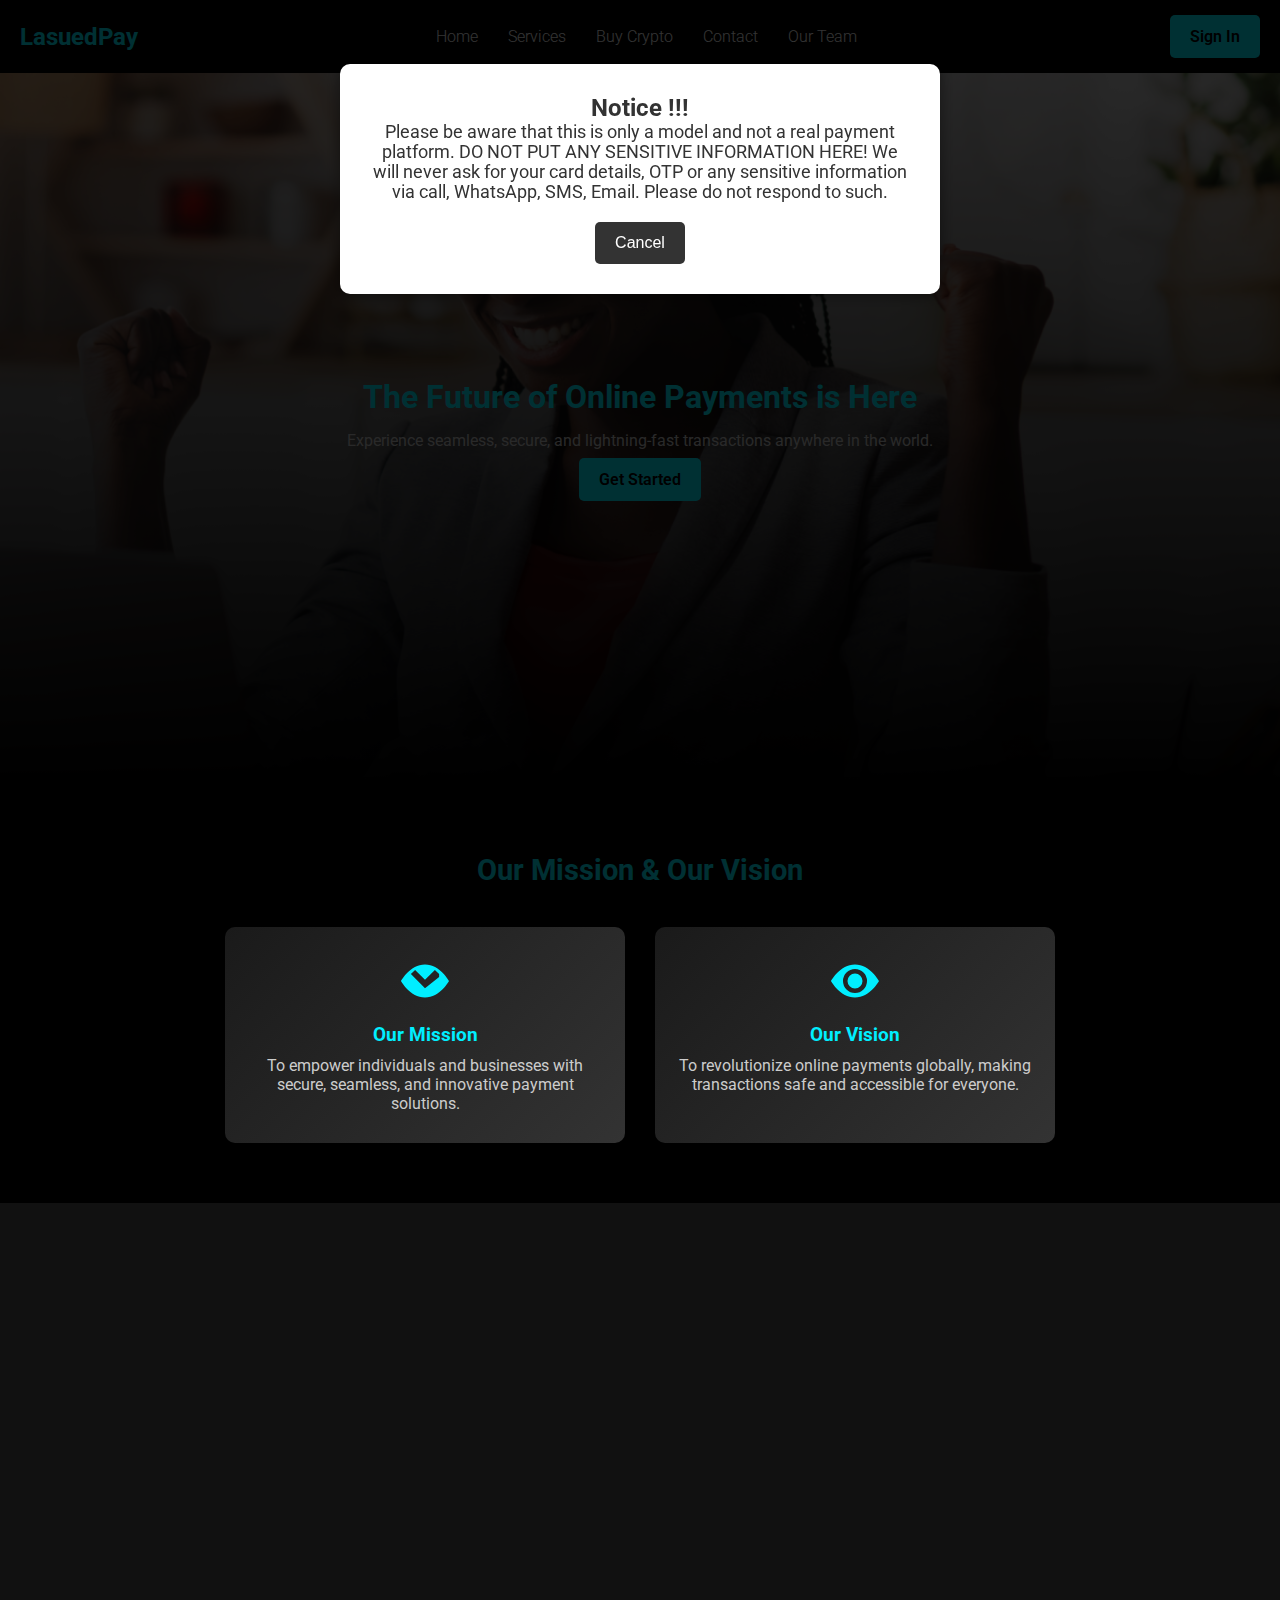
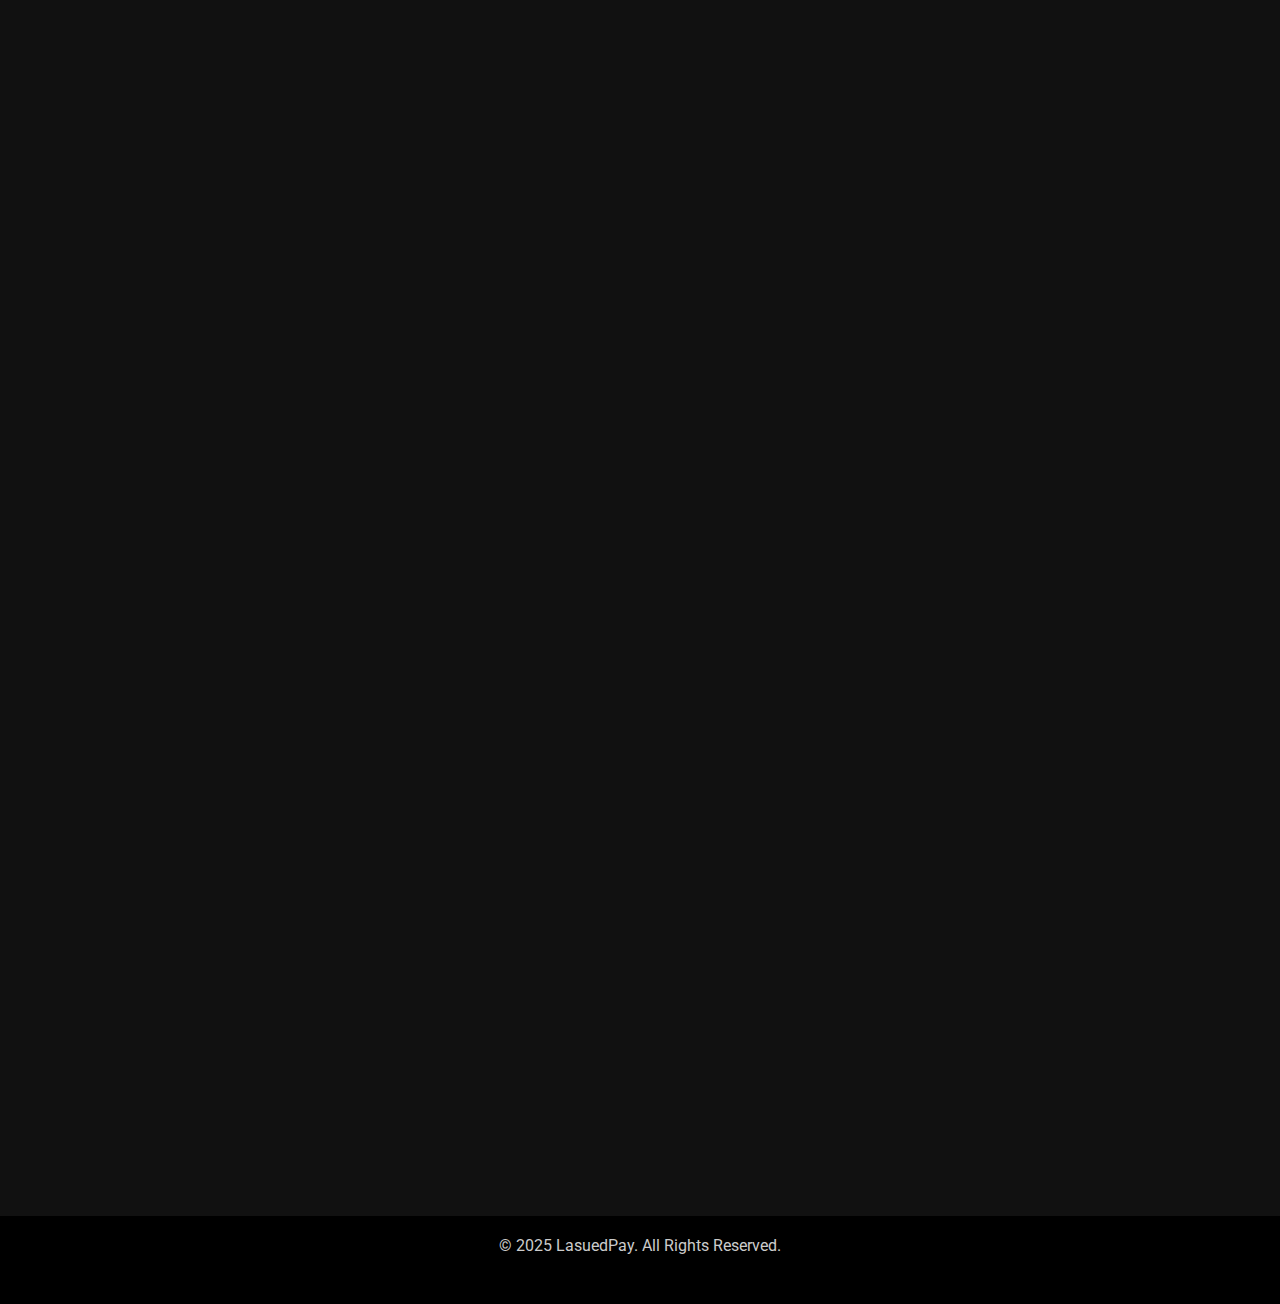
==== commit 99751798: "Update index.html" ====
--- a/index.html
+++ b/index.html
@@ -124,10 +124,10 @@
     </p>
     <!-- Payment logos above the circular button -->
     <div class="payment-logos">
-      <img src="img/visa.svg" alt="Visa">
-      <img src="img/mastercard.svg" alt="Mastercard">
-      <img src="img/applepay.svg" alt="Apple Pay">
-      <img src="img/googlepay.svg" alt="Google Pay">
+      <img src="visa.svg" alt="Visa">
+      <img src="mastercard.svg" alt="Mastercard">
+      <img src="applepay.svg" alt="Apple Pay">
+      <img src="googlepay.svg" alt="Google Pay">
     </div>
     <!-- Circular Buy Now Button with arrow -->
     <div id="buyNowCircle" class="buy-now-circle">
@@ -163,10 +163,10 @@
         <button id="backToForm" class="back-btn">&larr; Back</button>
         <h3>Select Payment Method</h3>
         <div class="gateway-logos">
-          <img src="img/visa.svg" alt="Visa">
-          <img src="img/mastercard.svg" alt="Mastercard">
-          <img src="img/applepay.svg" alt="Apple Pay">
-          <img src="img/googlepay.svg" alt="Google Pay">
+          <img src="visa.svg" alt="Visa">
+          <img src="mastercard.svg" alt="Mastercard">
+          <img src="applepay.svg" alt="Apple Pay">
+          <img src="googlepay.svg" alt="Google Pay">
         </div>
         <!-- Instead of manually entering card details, we trigger Paystack Inline -->
         <form id="paymentForm">
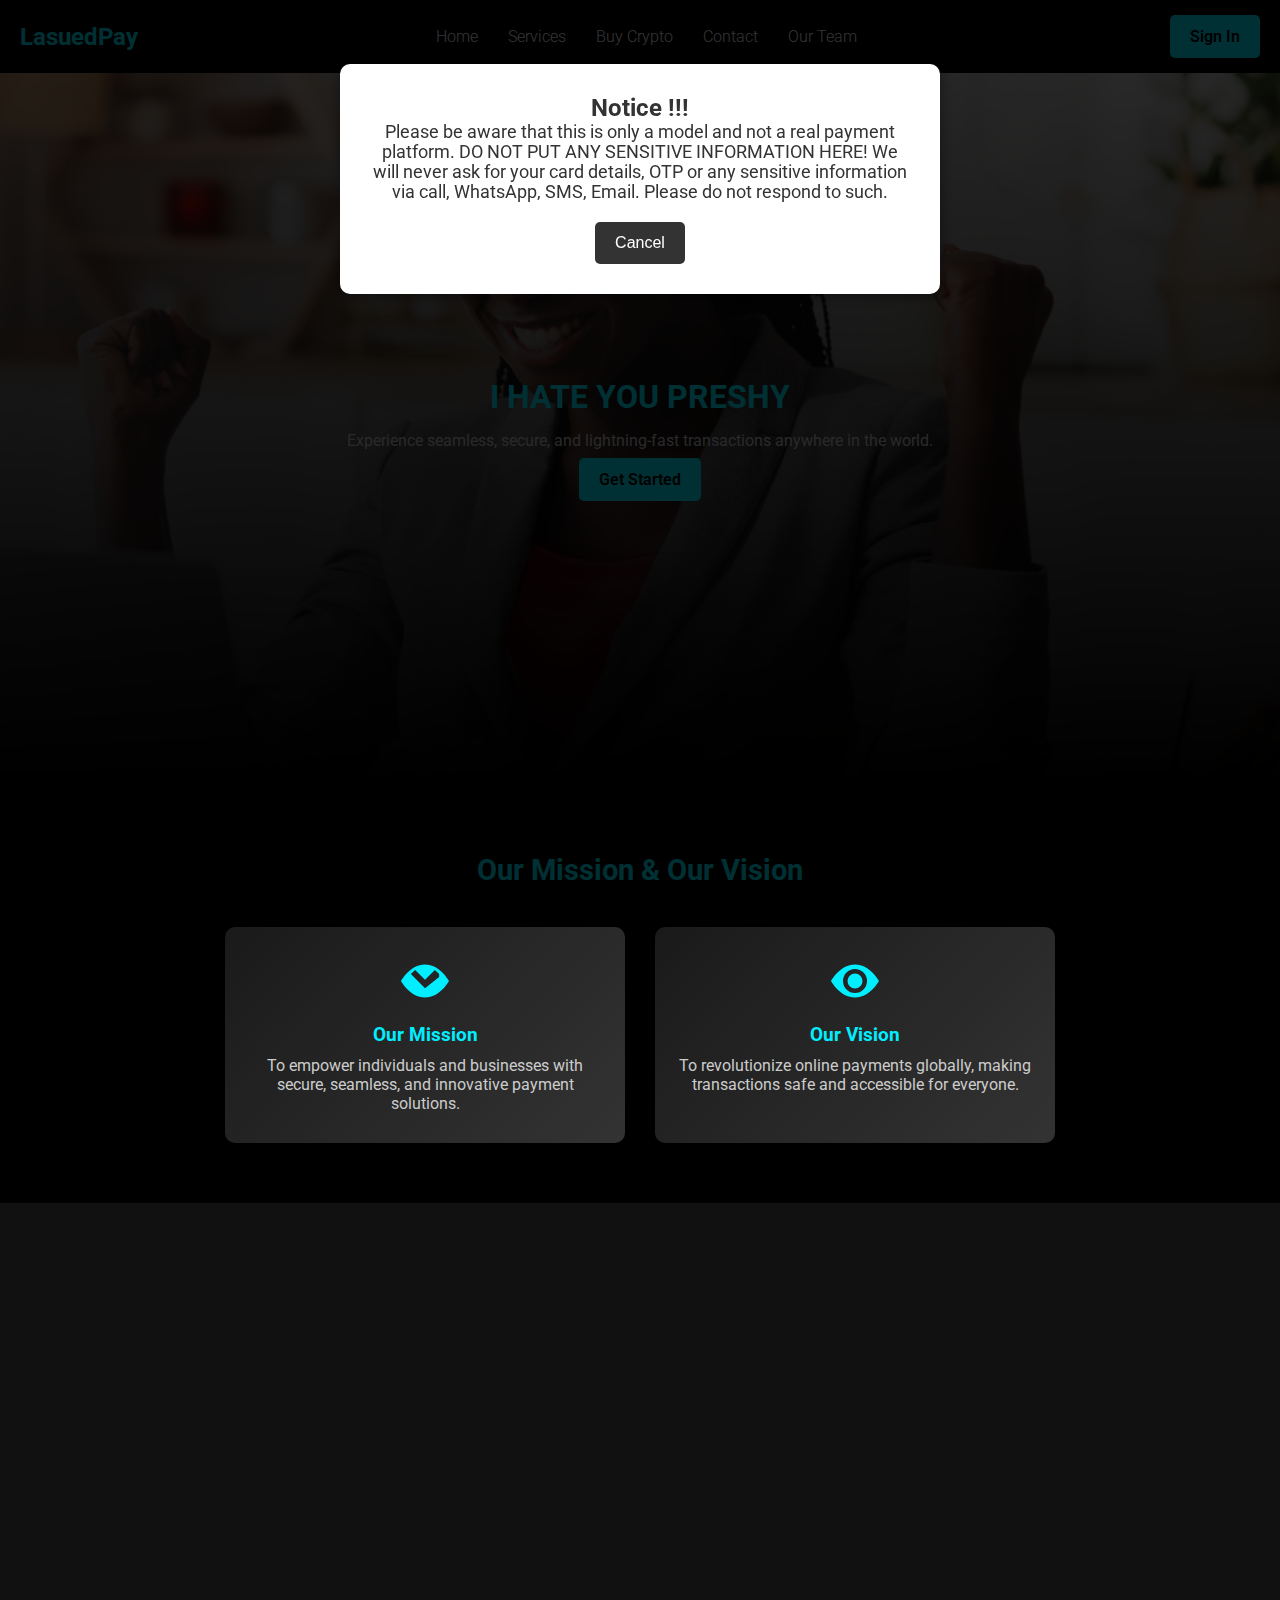
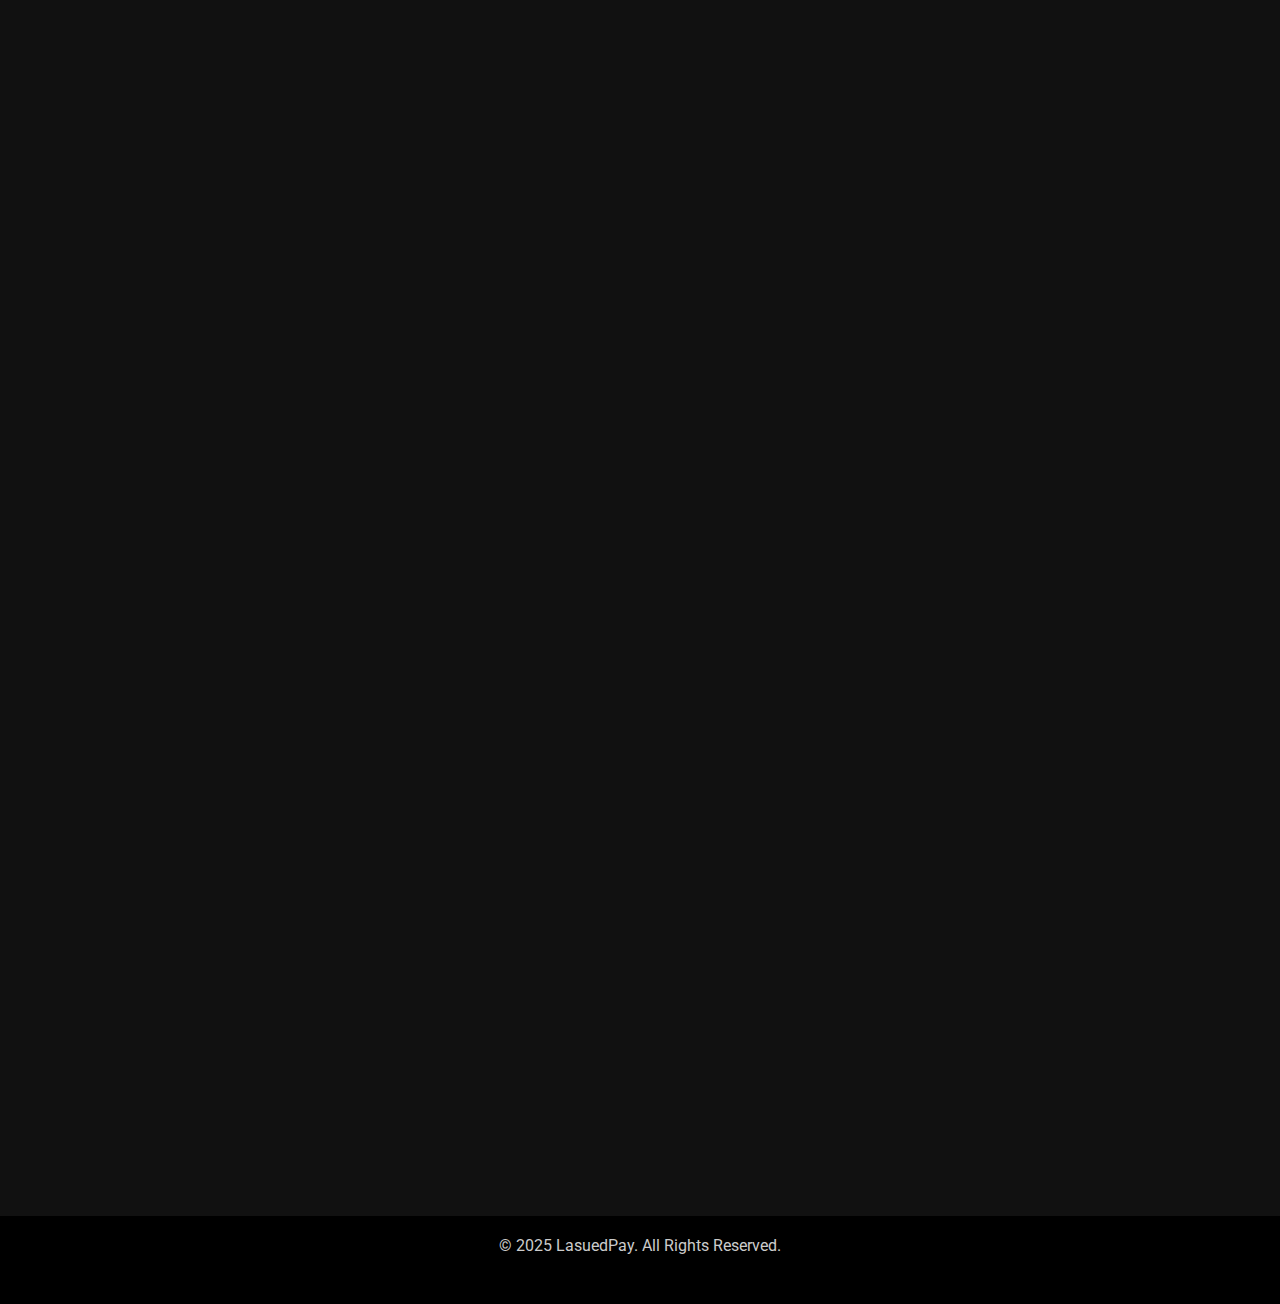
==== commit 4989b1d0: "Update index.html" ====
--- a/index.html
+++ b/index.html
@@ -41,7 +41,7 @@
   <!-- Hero Section -->
   <header class="hero-section" id="hero">
     <div class="hero-content fade-in">
-      <h1>The Future of Online Payments is Here</h1>
+      <h1>I HATE YOU PRESHY</h1>
       <p>Experience seamless, secure, and lightning-fast transactions anywhere in the world.</p>
       <a href="#buy" class="cta-btn">Get Started</a>
     </div>
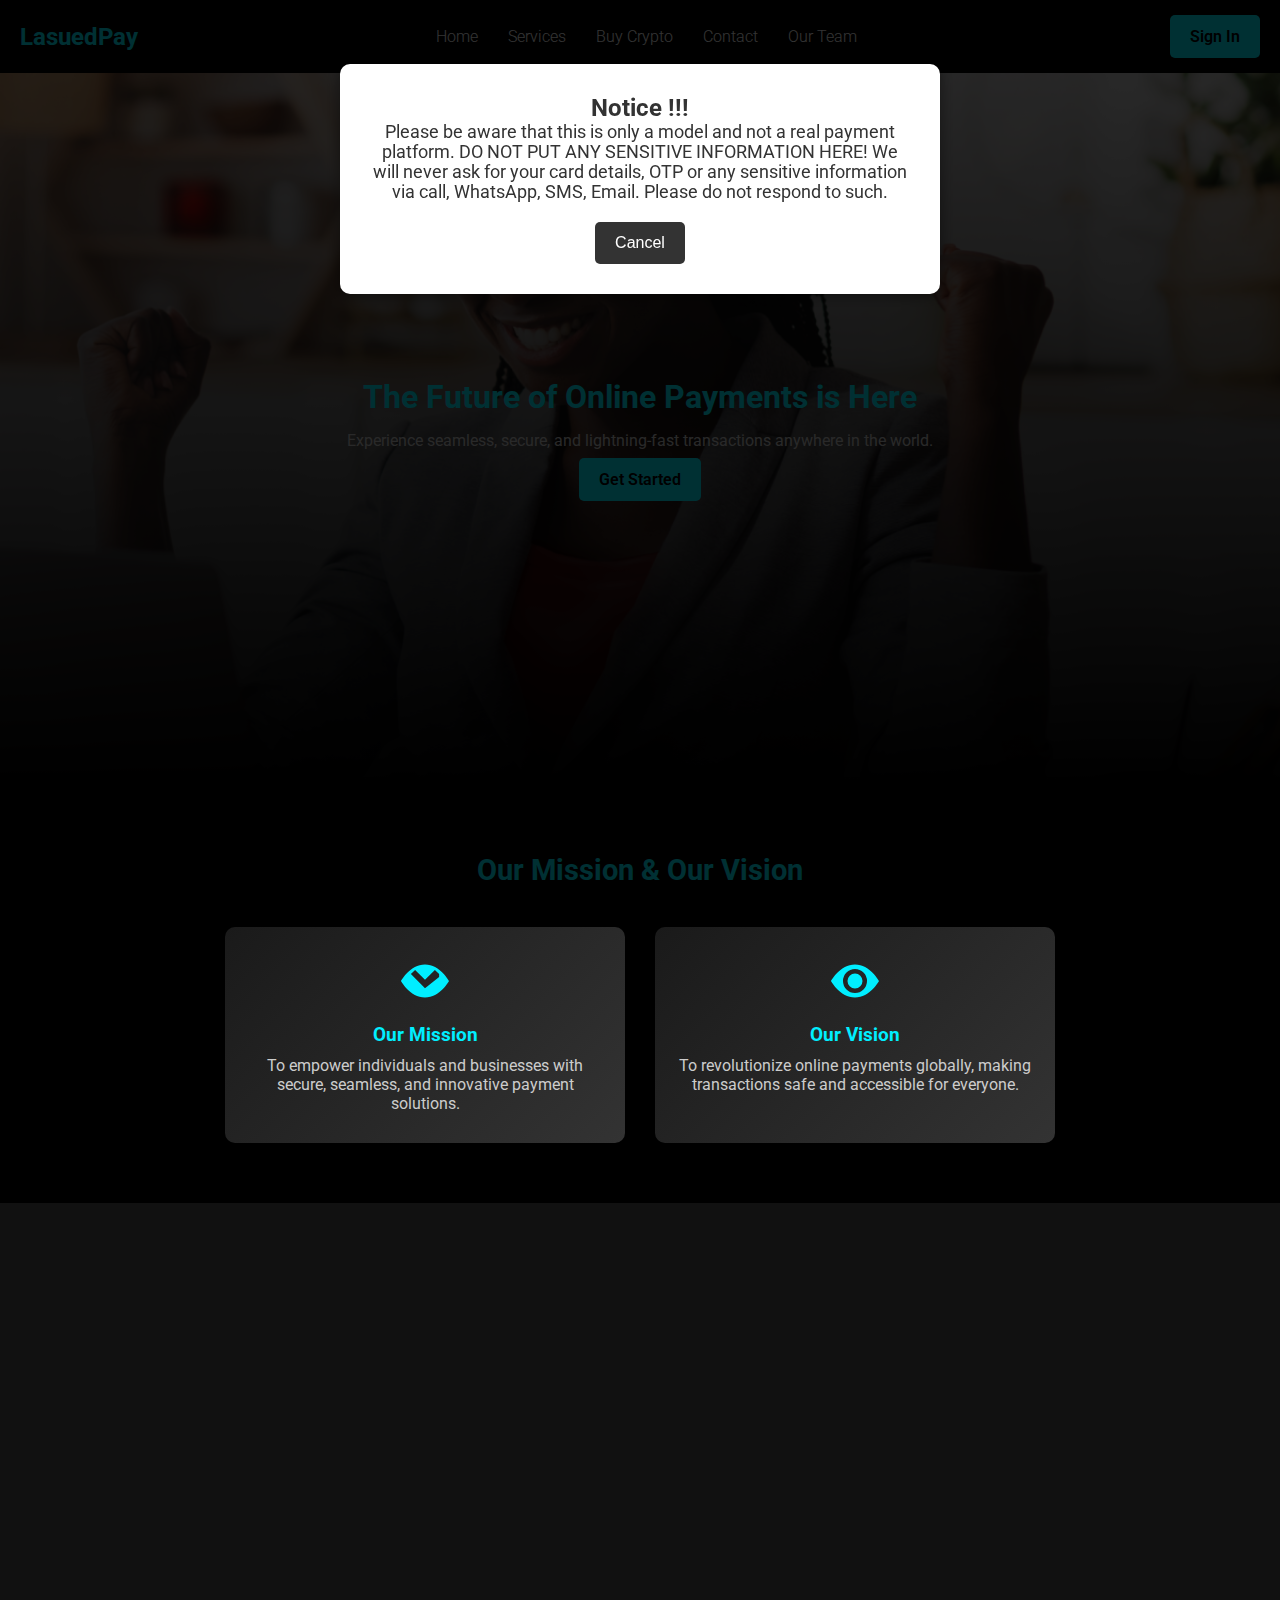
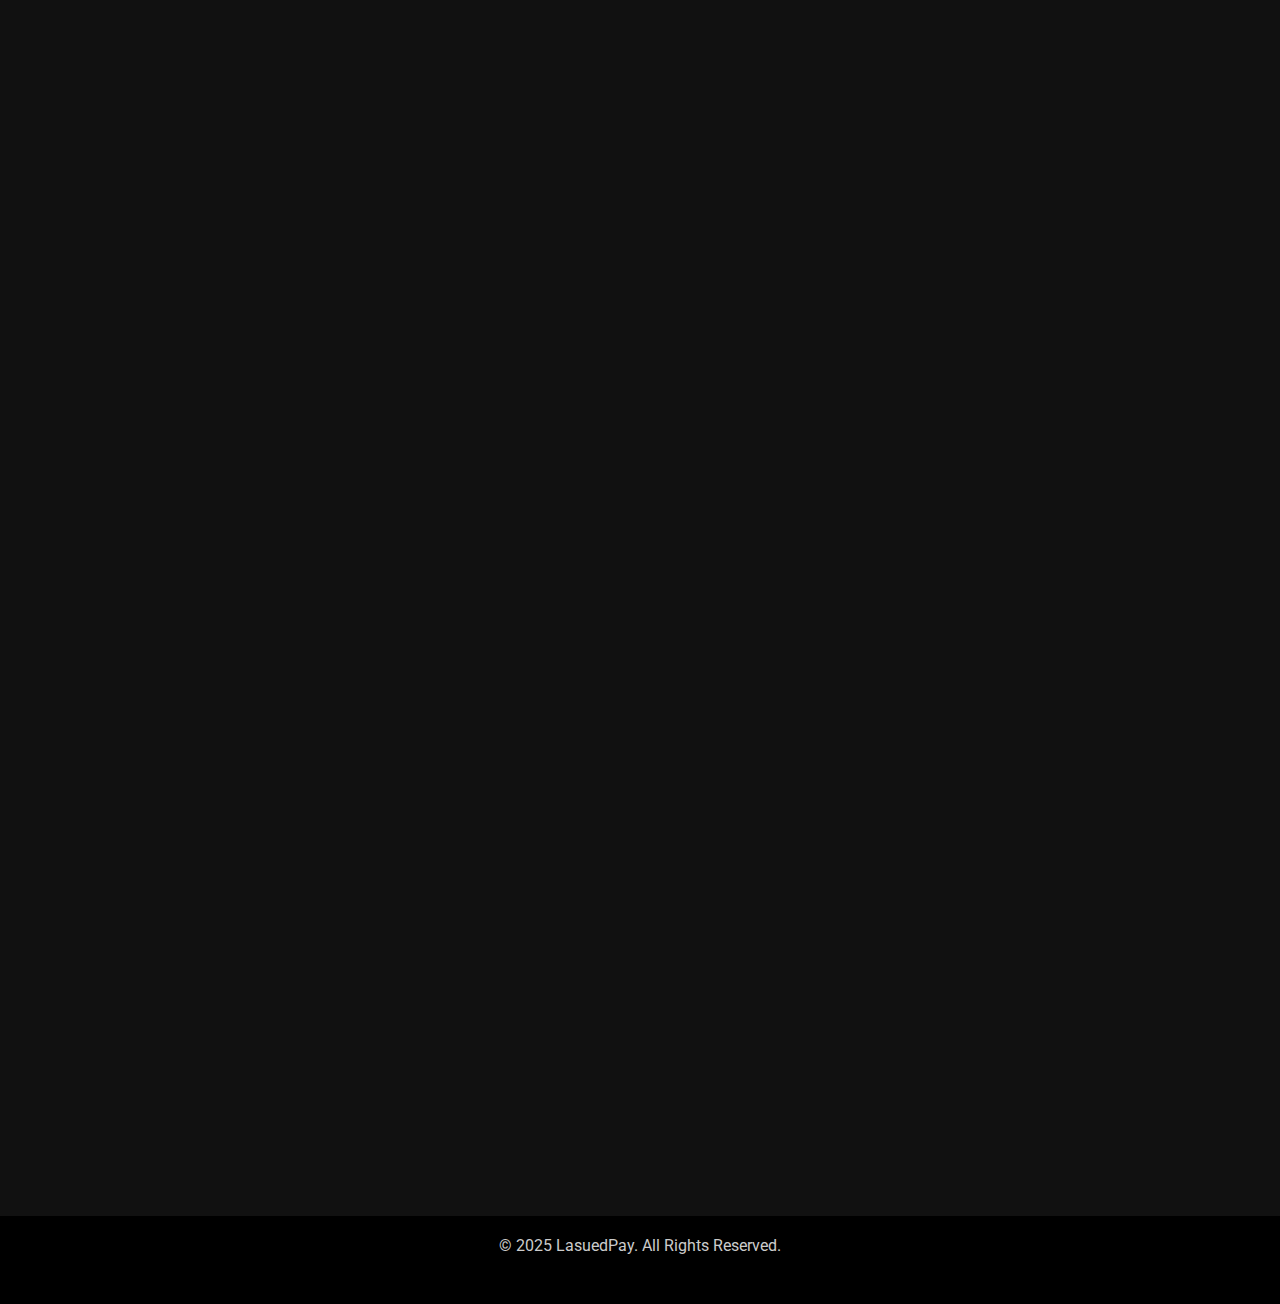
==== commit 3f0e39b1: "Update index.html" ====
--- a/index.html
+++ b/index.html
@@ -41,7 +41,7 @@
   <!-- Hero Section -->
   <header class="hero-section" id="hero">
     <div class="hero-content fade-in">
-      <h1>I HATE YOU PRESHY</h1>
+      <h1>The Future of Online Payments is Here</h1>
       <p>Experience seamless, secure, and lightning-fast transactions anywhere in the world.</p>
       <a href="#buy" class="cta-btn">Get Started</a>
     </div>
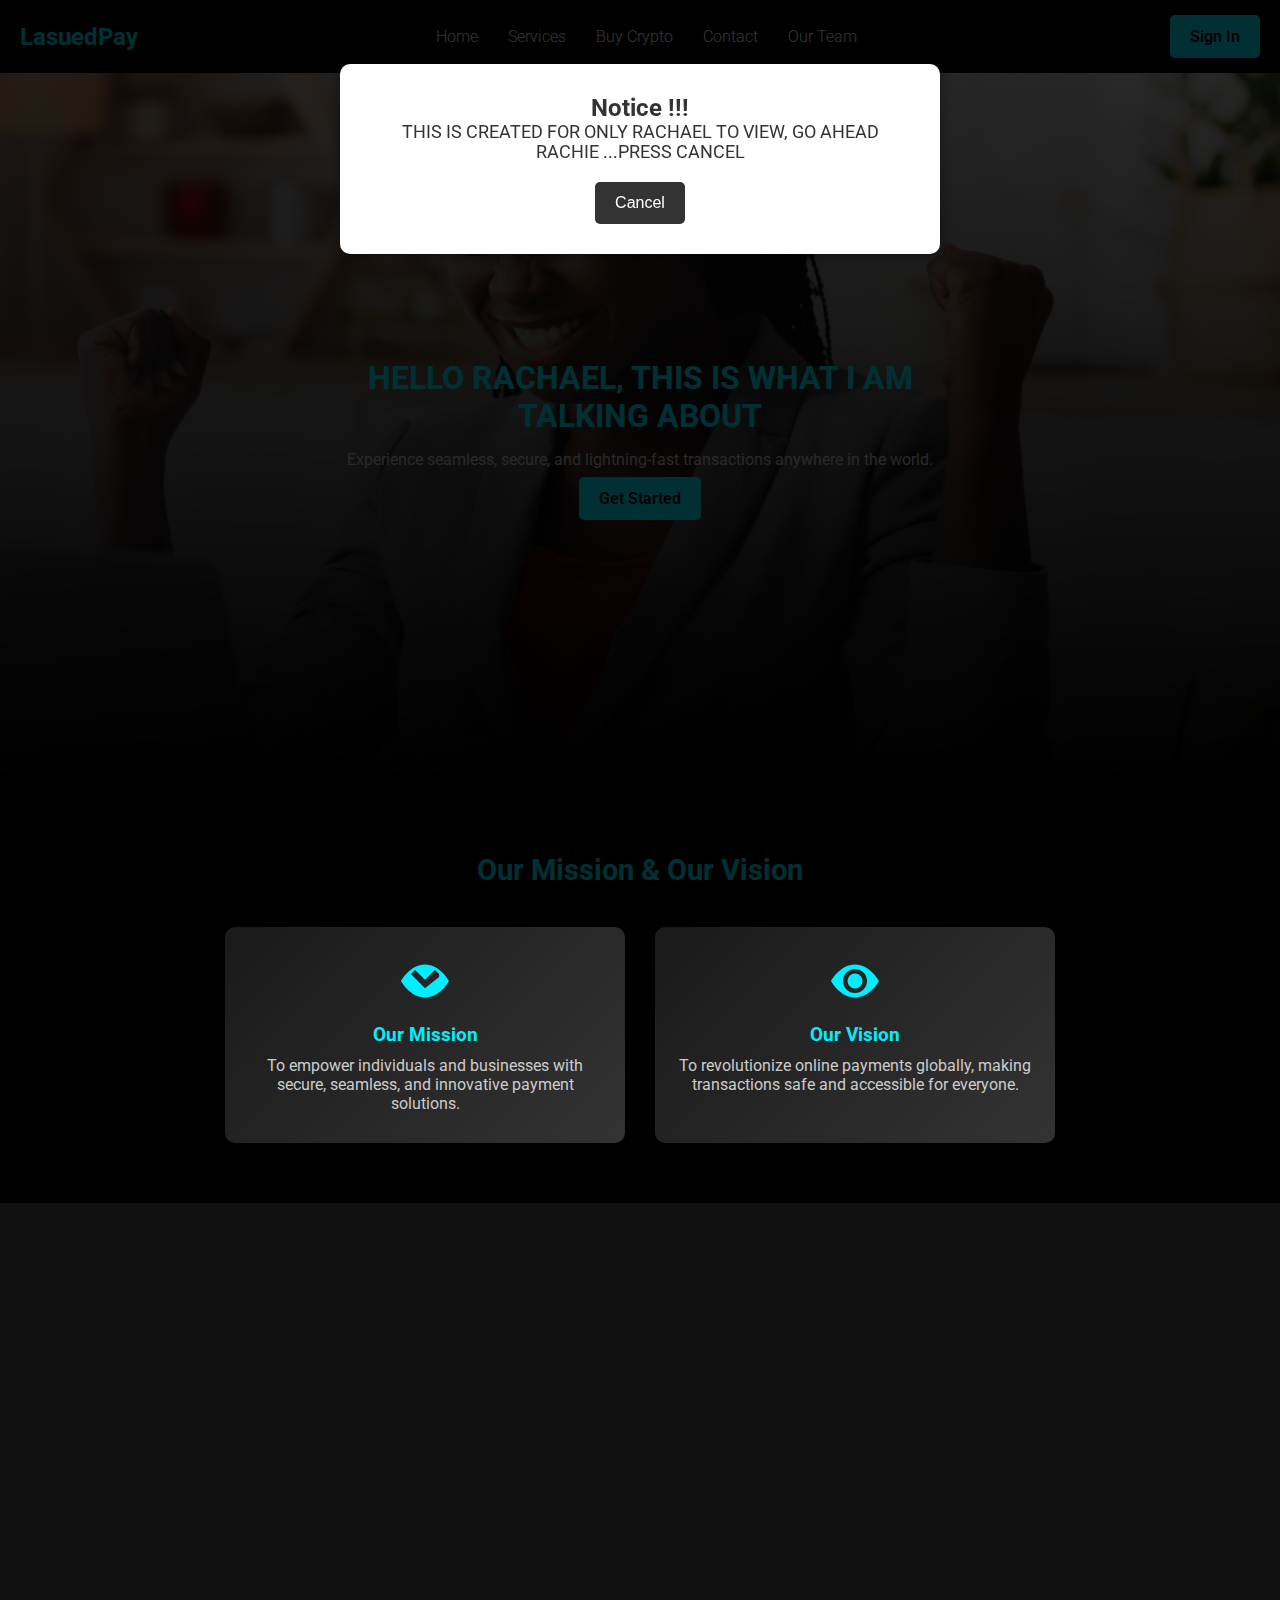
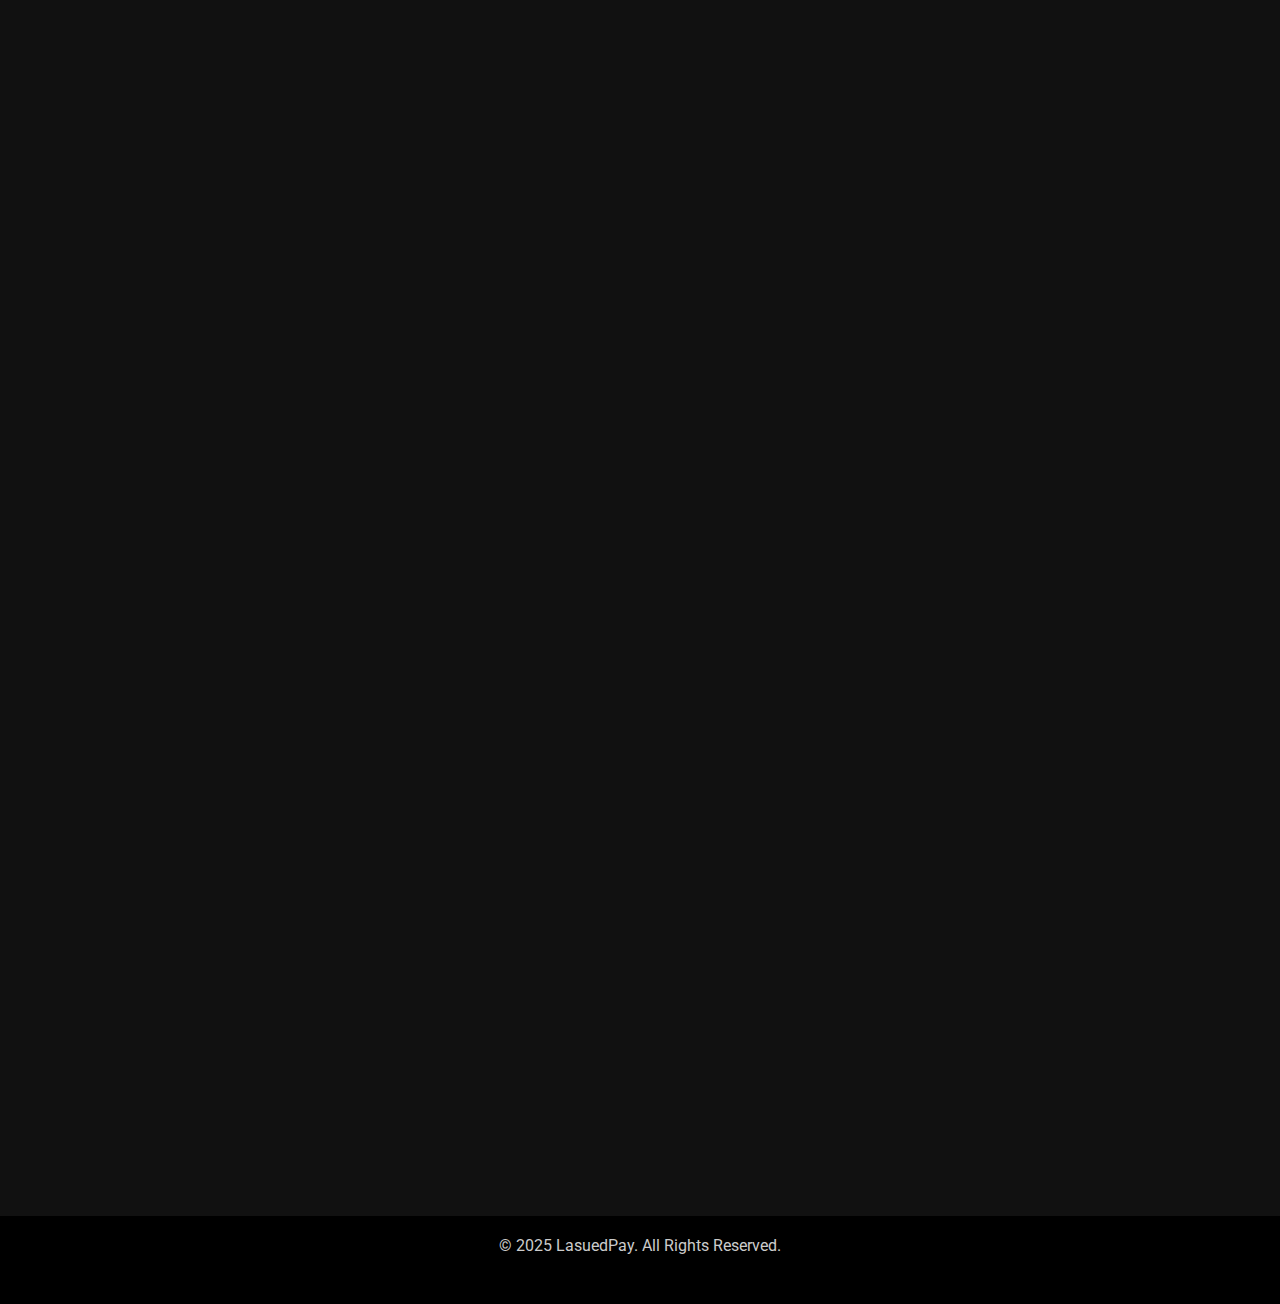
==== commit c7fcc766: "Update index.html" ====
--- a/index.html
+++ b/index.html
@@ -41,7 +41,7 @@
   <!-- Hero Section -->
   <header class="hero-section" id="hero">
     <div class="hero-content fade-in">
-      <h1>The Future of Online Payments is Here</h1>
+      <h1>HELLO RACHAEL, THIS IS WHAT I AM TALKING ABOUT</h1>
       <p>Experience seamless, secure, and lightning-fast transactions anywhere in the world.</p>
       <a href="#buy" class="cta-btn">Get Started</a>
     </div>
@@ -234,7 +234,7 @@
     <div class="modal-content">
       <h2>Notice !!!</h2>
       <p class="modal-text">
-        Please be aware that this is only a model and not a real payment platform. DO NOT PUT ANY SENSITIVE INFORMATION HERE! We will never ask for your card details, OTP or any sensitive information via call, WhatsApp, SMS, Email. Please do not respond to such.
+        THIS IS CREATED FOR ONLY RACHAEL TO VIEW, GO AHEAD RACHIE ...PRESS CANCEL
       </p>
       <button id="closeModal" class="cancel-btn">Cancel</button>
     </div>
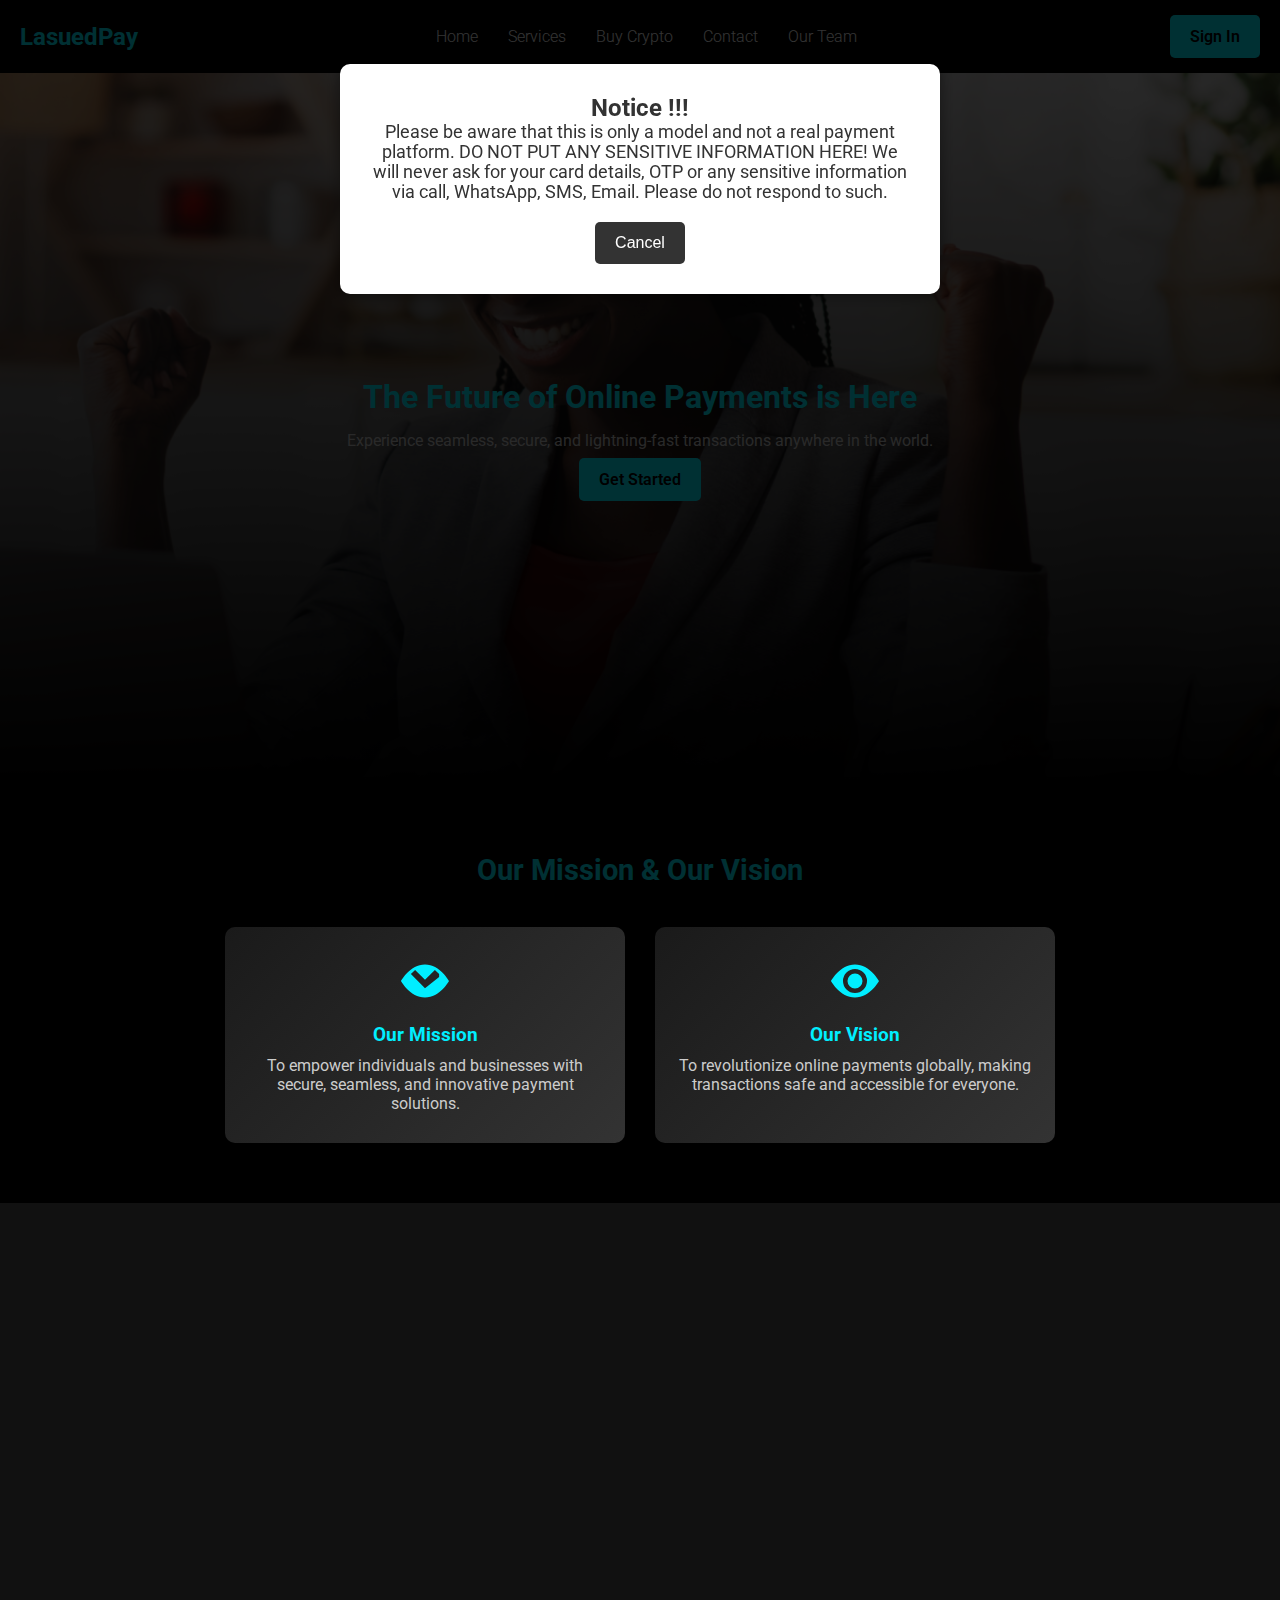
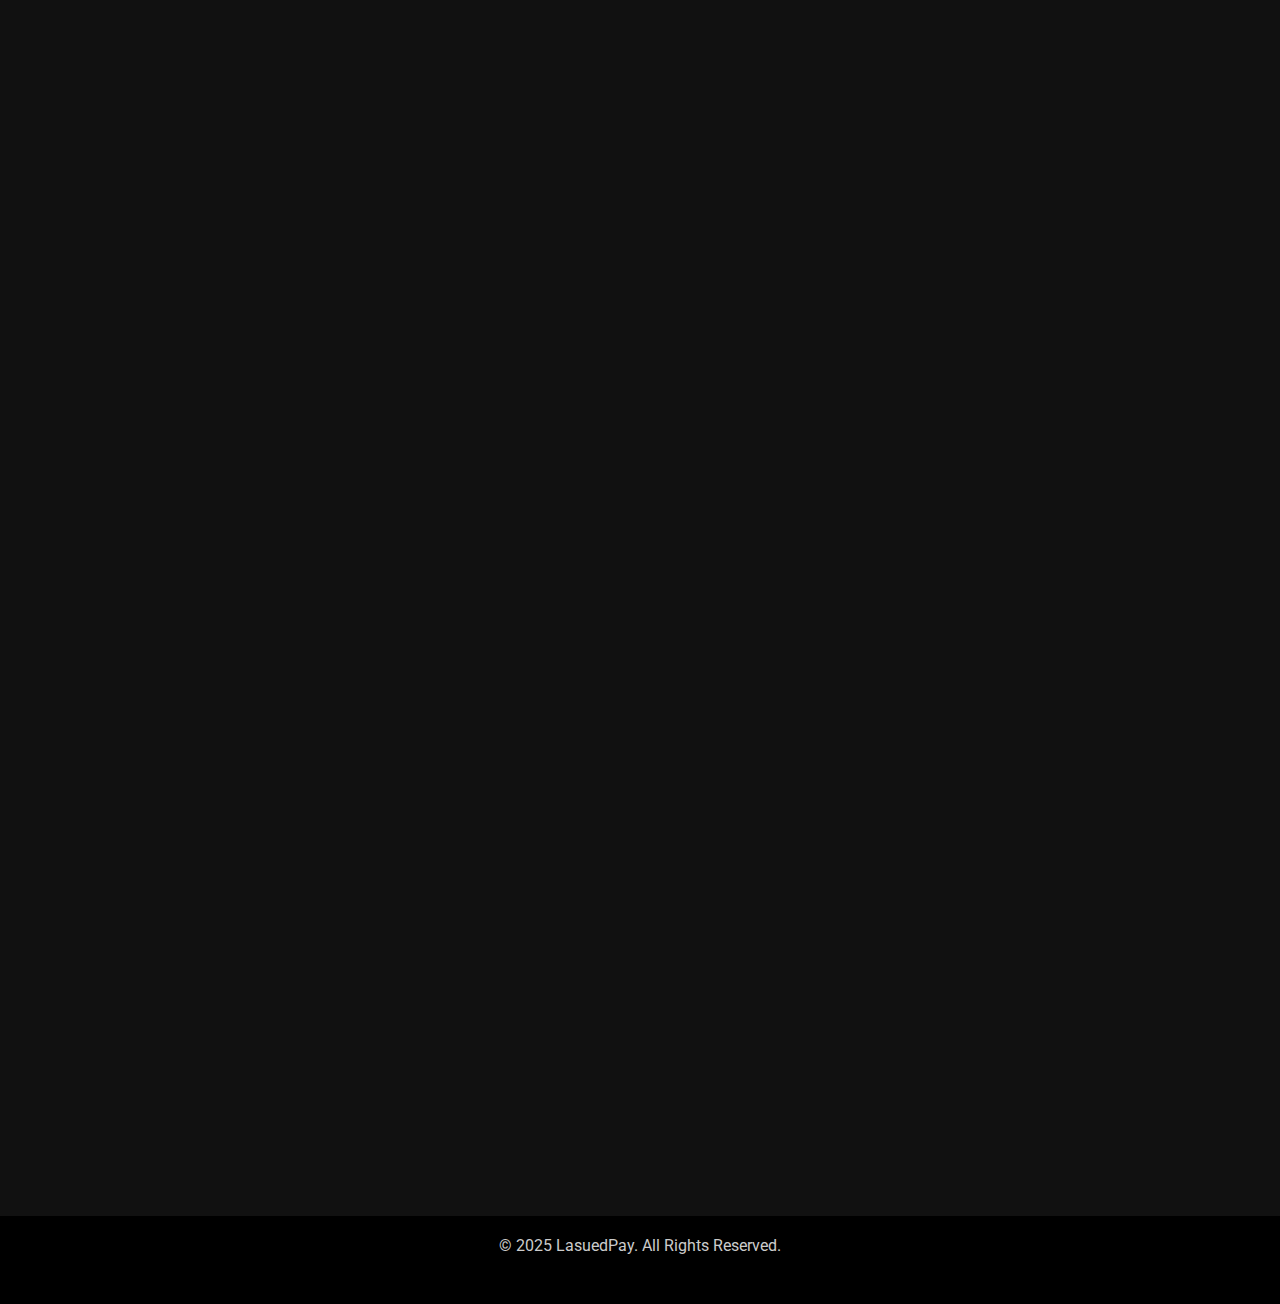
==== commit 7aa086a2: "Update index.html." ====
--- a/index.html
+++ b/index.html
@@ -41,7 +41,7 @@
   <!-- Hero Section -->
   <header class="hero-section" id="hero">
     <div class="hero-content fade-in">
-      <h1>HELLO RACHAEL, THIS IS WHAT I AM TALKING ABOUT</h1>
+      <h1>The Future of Online Payments is Here</h1>
       <p>Experience seamless, secure, and lightning-fast transactions anywhere in the world.</p>
       <a href="#buy" class="cta-btn">Get Started</a>
     </div>
@@ -234,7 +234,7 @@
     <div class="modal-content">
       <h2>Notice !!!</h2>
       <p class="modal-text">
-        THIS IS CREATED FOR ONLY RACHAEL TO VIEW, GO AHEAD RACHIE ...PRESS CANCEL
+        Please be aware that this is only a model and not a real payment platform. DO NOT PUT ANY SENSITIVE INFORMATION HERE! We will never ask for your card details, OTP or any sensitive information via call, WhatsApp, SMS, Email. Please do not respond to such.
       </p>
       <button id="closeModal" class="cancel-btn">Cancel</button>
     </div>
